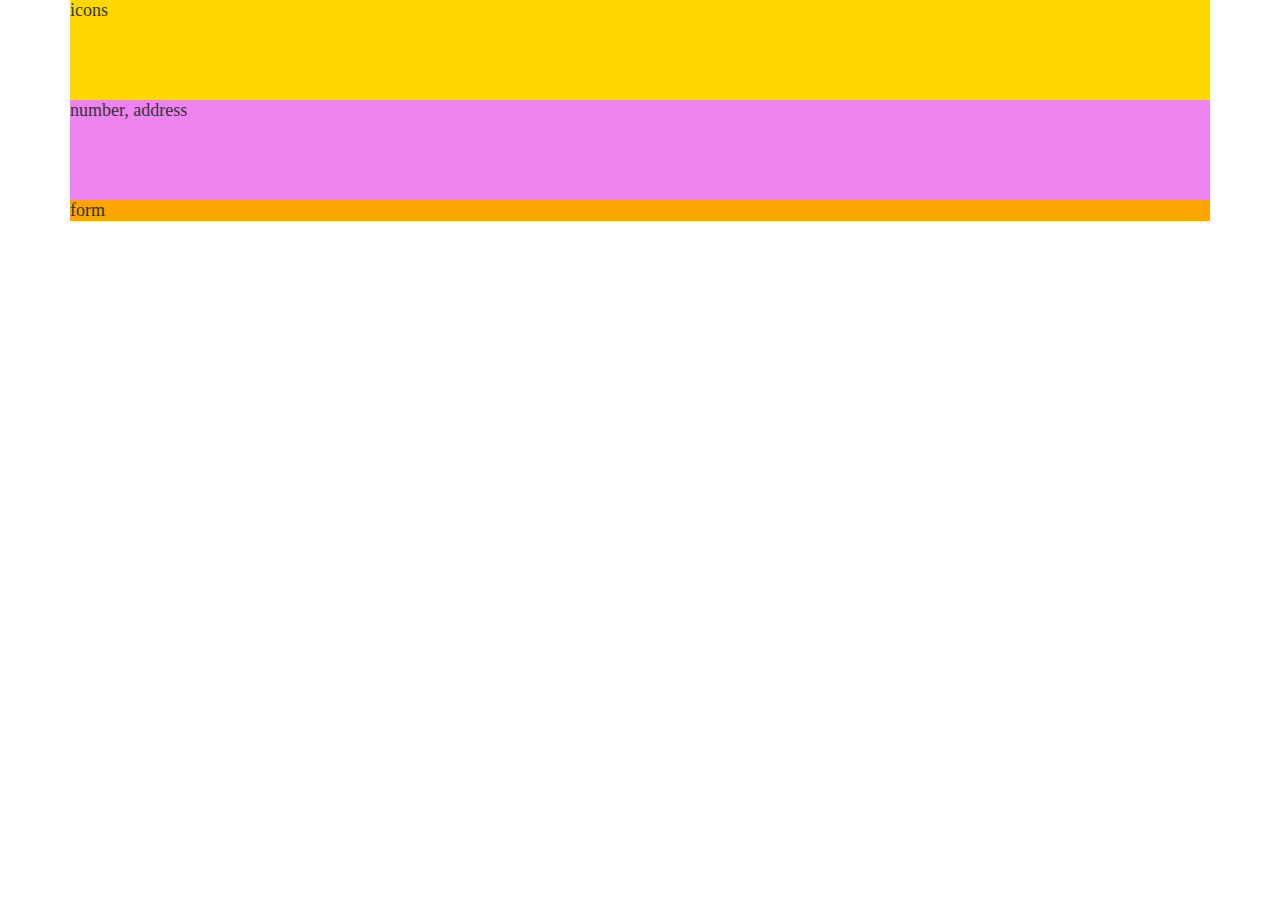
==== index.html @ 7d1acee1 "structure of contact-us added" ====
<!DOCTYPE html>
<html lang="en">
  <head>
    <meta charset="UTF-8" />
    <meta name="viewport" content="width=device-width, initial-scale=1.0" />
    <meta name="description" content="" />
    <link rel="preconnect" href="https://fonts.googleapis.com" />
    <link rel="preconnect" href="https://fonts.gstatic.com" crossorigin />
    <link
      href="https://fonts.googleapis.com/css2?family=M+PLUS+1:wght@100..900&family=M+PLUS+1p:wght@400;700&display=swap"
      rel="stylesheet"
    />
    <link rel="stylesheet" href="./CSS/style.css" />
    <link rel="stylesheet" href="./CSS/fonts.css" />
    <title>Online Taxi Demo</title>
  </head>
  <body>
    <header></header>
    <main>
      <section class="contact-us container">
        <div
          class="contact-us__icons"
          style="background-color: gold; height: 100px"
        >
          icons
        </div>
        <div
          class="contact-us__address"
          style="background-color: violet; height: 100px"
        >
          number, address
        </div>
        <div
          class="contact-us__map"
          style="background-color: tomato; height: 100px"
        >
          map
        </div>
        <div
          class="contact-us__form"
          style="background-color: orange; height: auto"
        >
          form
        </div>
      </section>
    </main>
    <footer></footer>
    <script src="scripts.js"></script>
  </body>
</html>
---- CSS/style.css ----
/*Reset*/
*,
* ::before,
* ::after {
  box-sizing: border-box;
  padding: 0;
  margin: 0;
  /* list-style: none; */
}

/*Root variables*/
:root {
  --color-primary: #ff6722;
  --color-secondary-dark: #ffa589;
  --color-secondary-light: #fff6f2;
  --color-navbar: #f8f8f8;
  --color-heading: #000;
  --color-body: #333333;
  --color-white: #fff;
}

/*To make each rem - 10px for easier usage of rem later on*/
html {
  font-size: 62.5%;
}

body {
  color: var(--color-body);
  font-size: 1.4rem;
}

h1,
h2,
h3 {
  color: var(--color-heading);
  font-weight: bold;
}

h1 {
  font-size: 2.5rem;
}

h2 {
  font-size: 2.2rem;
  margin-bottom: 1.5rem;
}

@media screen and (min-width: 1024px) {
  body {
    font-size: 1.8rem;
  }

  h1 {
    font-size: 5rem;
  }

  h2 {
    font-size: 3.5rem;
    margin-bottom: 3.5rem;
  }
}

/*Buttons*/

.btn {
  cursor: pointer;
  border: 0;
  outline: 0;
  padding: 2rem 2.5rem;
  border-radius: 8px;
  margin: 1rem 0;
  text-align: center;
  white-space: nowrap;
  font-size: 1.4rem;
}

.btn--primary {
  background-color: var(--color-primary);
  color: var(--color-white);
}

.btn--secondary {
  background-color: var(--color-secondary-dark);
  color: var(--color-white);
}

.btn--block {
  width: 100%;
  font-size: 1.6rem;
}

@media screen and (min-width: 1024px) {
  .btn {
    font-size: 1.6rem;
  }

  .btn--block {
    font-size: 2rem;
  }
}

/*Badges*/
.badge {
  display: inline-block;
  border: 2px solid var(--color-primary);
  color: var(--color-primary);
  background-color: var(--color-white);
  border-radius: 32px;
  font-size: 1.2rem;
  padding: 0.5rem 1rem;
  text-transform: uppercase;
}

.badge--primary {
  background-color: var(--color-primary);
  color: var(--color-white);
}

@media screen and (min-width: 1024px) {
  .badge {
    font-size: 1.4rem;
  }
}

/*Lists*/

.list {
  list-style: none;
  font-size: 1.6rem;
  margin-bottom: 10rem;
}

.list--inline .list__item {
  display: inline-block;
  margin-right: 2rem;
}

/* .list--tick .list__item::before {
  content: "";
  width: 20px;
  height: 20px;
  background: url(/assets/images/Tick-Square.svg) no-repeat;
  padding-left: 2rem;
} */

.list--tick .list__item {
  background: url(/assets/images/Tick-Square.svg) no-repeat;
  margin-bottom: 1.5rem;
  padding-left: 2.5rem;
}

@media screen and (min-width: 1024px) {
  .list--tick .list__item {
    font-size: 1.8rem;
    margin-bottom: 2rem;
  }
}

/*Plans*/

.block_plan {
  display: grid;
  justify-content: center;
  grid-template-columns: repeat(auto-fit, minmax(250px, 1fr));
  gap: 8rem 3rem;
  margin: 2rem auto;
  padding: 1rem;
}

.plan {
  max-width: 40rem;
  font-size: 1.8rem;
  transition: all 0.2s ease-in-out;
}

.plan:hover {
  transform: scale(1.05);
}

.card {
  border-radius: 20px;
  overflow: hidden;
  box-shadow: 0 0 20px 10px #bfbbbb;
}

.card__header,
.card__body {
  padding: 3rem 2.2rem;
}

.card__body {
  background-color: var(--color-secondary-light);
}

.card__header {
  background-color: var(--color-primary);
  color: var(--color-white);
}

.plan__intro {
  display: flex;
  justify-content: space-between;
  margin-bottom: 1.5rem;
}

.plan__price {
  font-size: 3rem;
}

.plan__billing-cycle {
  font-size: 1.2rem;
}

.plan__description {
  display: block;
  margin-top: 1.5rem;
  margin-left: 0.5rem;
}

.plan .btn--block {
  font-size: 1.6rem;
}

.container {
  max-width: 1140px;
  /*align-items: center;*/
  margin: 0 auto;
}

@media screen and (min-width: 1024px) {
  .plan .btn--block {
    font-size: 1.8rem;
  }
}

/*Features*/

.feature {
  display: grid;
  align-items: center;
}

.feature__text {
  margin-bottom: 3.1rem;
}

.feature__image > img {
  width: 70%;
  height: auto;
}

.feature__image {
  text-align: center;
  margin-bottom: 2rem;
}

@media screen and (min-width: 1024px) {
  .feature {
    grid-template-columns: repeat(2, 1fr);
  }

  .feature__image {
    text-align: center;
    margin-bottom: 0;
  }

  .feature__image > img {
    width: 90%;
  }
}

/*contact-us*/

.contact-us {
  display: grid;
}

.contact-us__map {
  display: none;
}

@media screen and (min-width: 1400px) {
  .contact-us {
    grid-template-areas:
      "form address"
      "form map"
      "form icons";
    grid-template-columns: 30fr 70fr;
  }

  .contact-us__form {
    grid-area: form;
  }

  .contact-us__map {
    grid-area: map;
    display: block;
  }

  .contact-us__address {
    grid-area: address;
  }

  .contact-us__icons {
    grid-area: icons;
  }
}
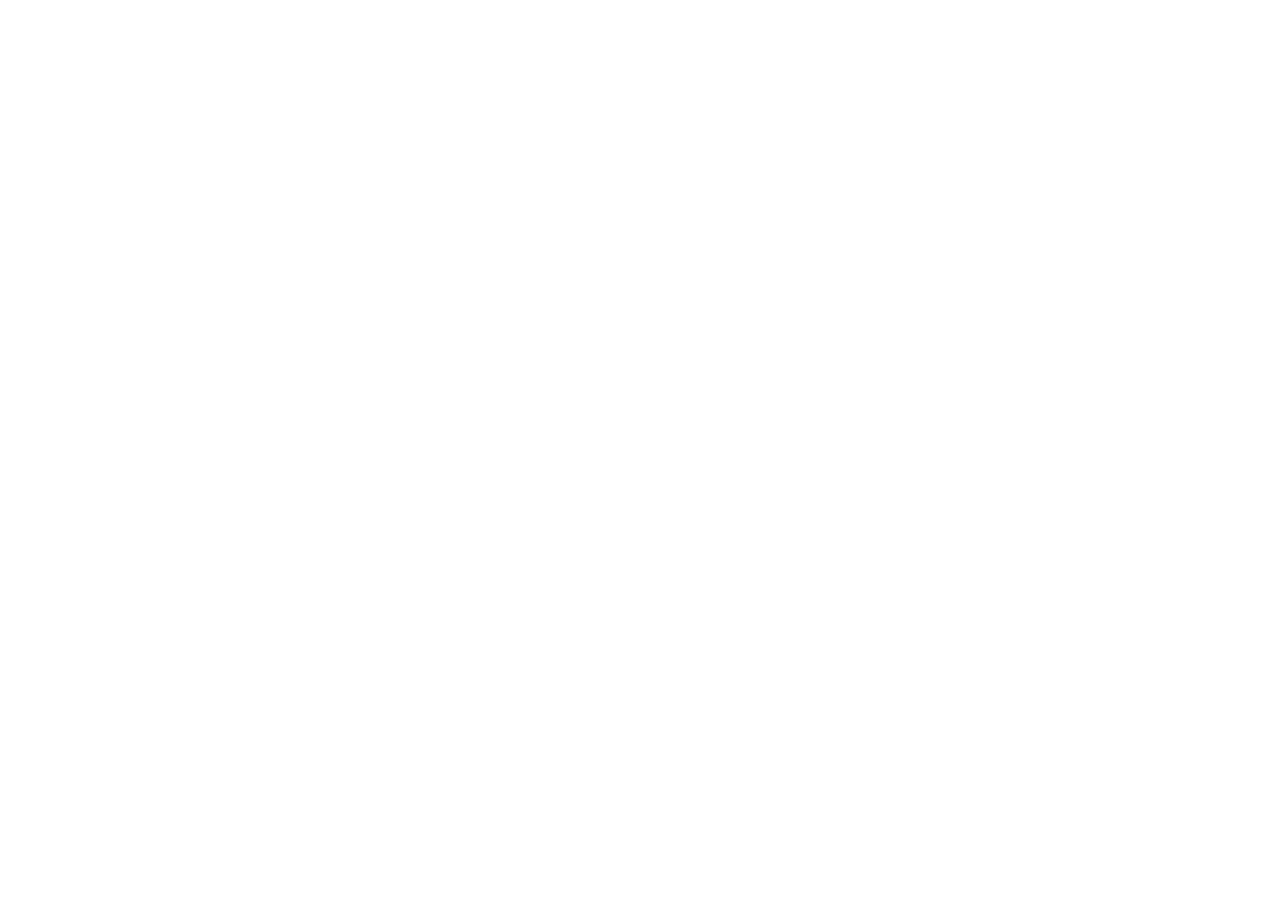
==== commit 57a24ade: "footer added" ====
--- a/index.html
+++ b/index.html
@@ -16,35 +16,8 @@
   </head>
   <body>
     <header></header>
-    <main>
-      <section class="contact-us container">
-        <div
-          class="contact-us__icons"
-          style="background-color: gold; height: 100px"
-        >
-          icons
-        </div>
-        <div
-          class="contact-us__address"
-          style="background-color: violet; height: 100px"
-        >
-          number, address
-        </div>
-        <div
-          class="contact-us__map"
-          style="background-color: tomato; height: 100px"
-        >
-          map
-        </div>
-        <div
-          class="contact-us__form"
-          style="background-color: orange; height: auto"
-        >
-          form
-        </div>
-      </section>
-    </main>
-    <footer></footer>
+    <main></main>
+    <footer class="main-footer"></footer>
     <script src="scripts.js"></script>
   </body>
 </html>
--- a/CSS/style.css
+++ b/CSS/style.css
@@ -22,6 +22,7 @@
 /*To make each rem - 10px for easier usage of rem later on*/
 html {
   font-size: 62.5%;
+  /* font-family: sans-serif; */
 }
 
 body {
@@ -297,11 +298,188 @@
     display: block;
   }
 
-  .contact-us__address {
+  .contact-us__icons {
     grid-area: address;
   }
 
+  .contact-us__social {
+    grid-area: icons;
+  }
+}
+
+/*Icons*/
+
+.icon {
+  width: 24px;
+  height: 24px;
+}
+
+.icon-container {
+  width: 40px;
+  height: 40px;
+  display: flex;
+  justify-content: center;
+  align-items: center;
+  background-color: #f6f6f6;
+  border-radius: 100%;
+  cursor: pointer;
+}
+
+.contact-us__icons {
+  display: flex;
+  flex-direction: column;
+  align-items: flex-start;
+}
+
+.contact-us__icons .icon-holder {
+  display: flex;
+  align-items: center;
+  margin-bottom: 2rem;
+}
+
+.icon-holder__label {
+  margin-left: 1.5rem;
+  display: block;
+}
+
+@media screen and (min-width: 1024px) {
   .contact-us__icons {
-    grid-area: icons;
-  }
-}
+    flex-direction: row;
+    justify-content: space-around;
+  }
+  .contact-us__icons .icon-holder {
+    flex-direction: column;
+    margin: 1rem 1rem;
+  }
+
+  .icon-holder__label {
+    font-size: 1.4rem;
+    margin-top: 1rem;
+  }
+}
+/* Social Media */
+
+.contact-us__social {
+  display: flex;
+  flex-direction: row;
+  align-items: center;
+  justify-content: space-around;
+  margin-bottom: 2rem;
+}
+
+@media screen and (min-width: 1024px) {
+  .contact-us__social {
+    justify-content: center;
+    margin-bottom: 0rem;
+  }
+
+  .contact-us__social .icon-container {
+    margin-left: 3rem;
+  }
+}
+.contact-us__map img {
+  width: 100%;
+  height: auto;
+  border-radius: 10px;
+}
+
+.form-wrapper {
+  height: 100%;
+  border: 1px solid #ccc;
+  border-radius: 5px;
+  box-shadow: 0 10px 30px rgb(0, 0, 0, 0.2);
+  padding: 1rem 2rem;
+}
+
+.form-wrapper h3 {
+  margin: 2rem 0;
+  text-align: center;
+}
+
+.form-wrapper form {
+  display: flex;
+  flex-direction: column;
+  height: 70%;
+}
+
+input,
+textarea {
+  display: block;
+  outline: 0;
+  border: 0;
+  resize: none;
+  margin-bottom: 1rem;
+}
+
+.form-wrapper input,
+.form-wrapper textarea {
+  border-radius: 39px;
+  background-color: #f5f5f5;
+  border: 1px solid #ccc;
+  padding: 1rem 1.5rem;
+  font-family: "M PLUS 1p";
+}
+
+::placeholder {
+  font-size: 1.2rem;
+}
+
+.form-wrapper textarea {
+  border-radius: 20px;
+}
+
+.form-wrapper input:focus,
+.form-wrapper textarea:focus {
+  border: 1px solid var(--color-primary);
+}
+
+@media screen and (min-width: 1400px) {
+  .contact-us__form {
+    margin-right: 3rem;
+  }
+}
+
+/* Footer */
+
+.main-footer {
+  background-color: black;
+}
+
+.footer-container {
+  display: flex;
+  flex-direction: column;
+  padding-top: 3rem;
+  margin-left: 3rem;
+  gap: 1.6rem 3.6rem;
+}
+
+.footer__item {
+  margin-bottom: 2.5rem;
+}
+.footer__item a {
+  color: #ffffff;
+  text-decoration: none;
+  font-size: 1.4rem;
+  line-height: 3.5rem;
+  display: block;
+}
+
+.footer__item h6 {
+  font-size: 1.8rem;
+  color: #ffffff;
+  font-weight: bold;
+  line-height: 2.4rem;
+  margin-bottom: 2rem;
+}
+
+.footer__item a img {
+  height: 38px;
+  width: 128px;
+}
+
+.footer__item.download {
+  display: flex;
+  flex-direction: row;
+  justify-content: space-between;
+  max-width: 270px;
+}
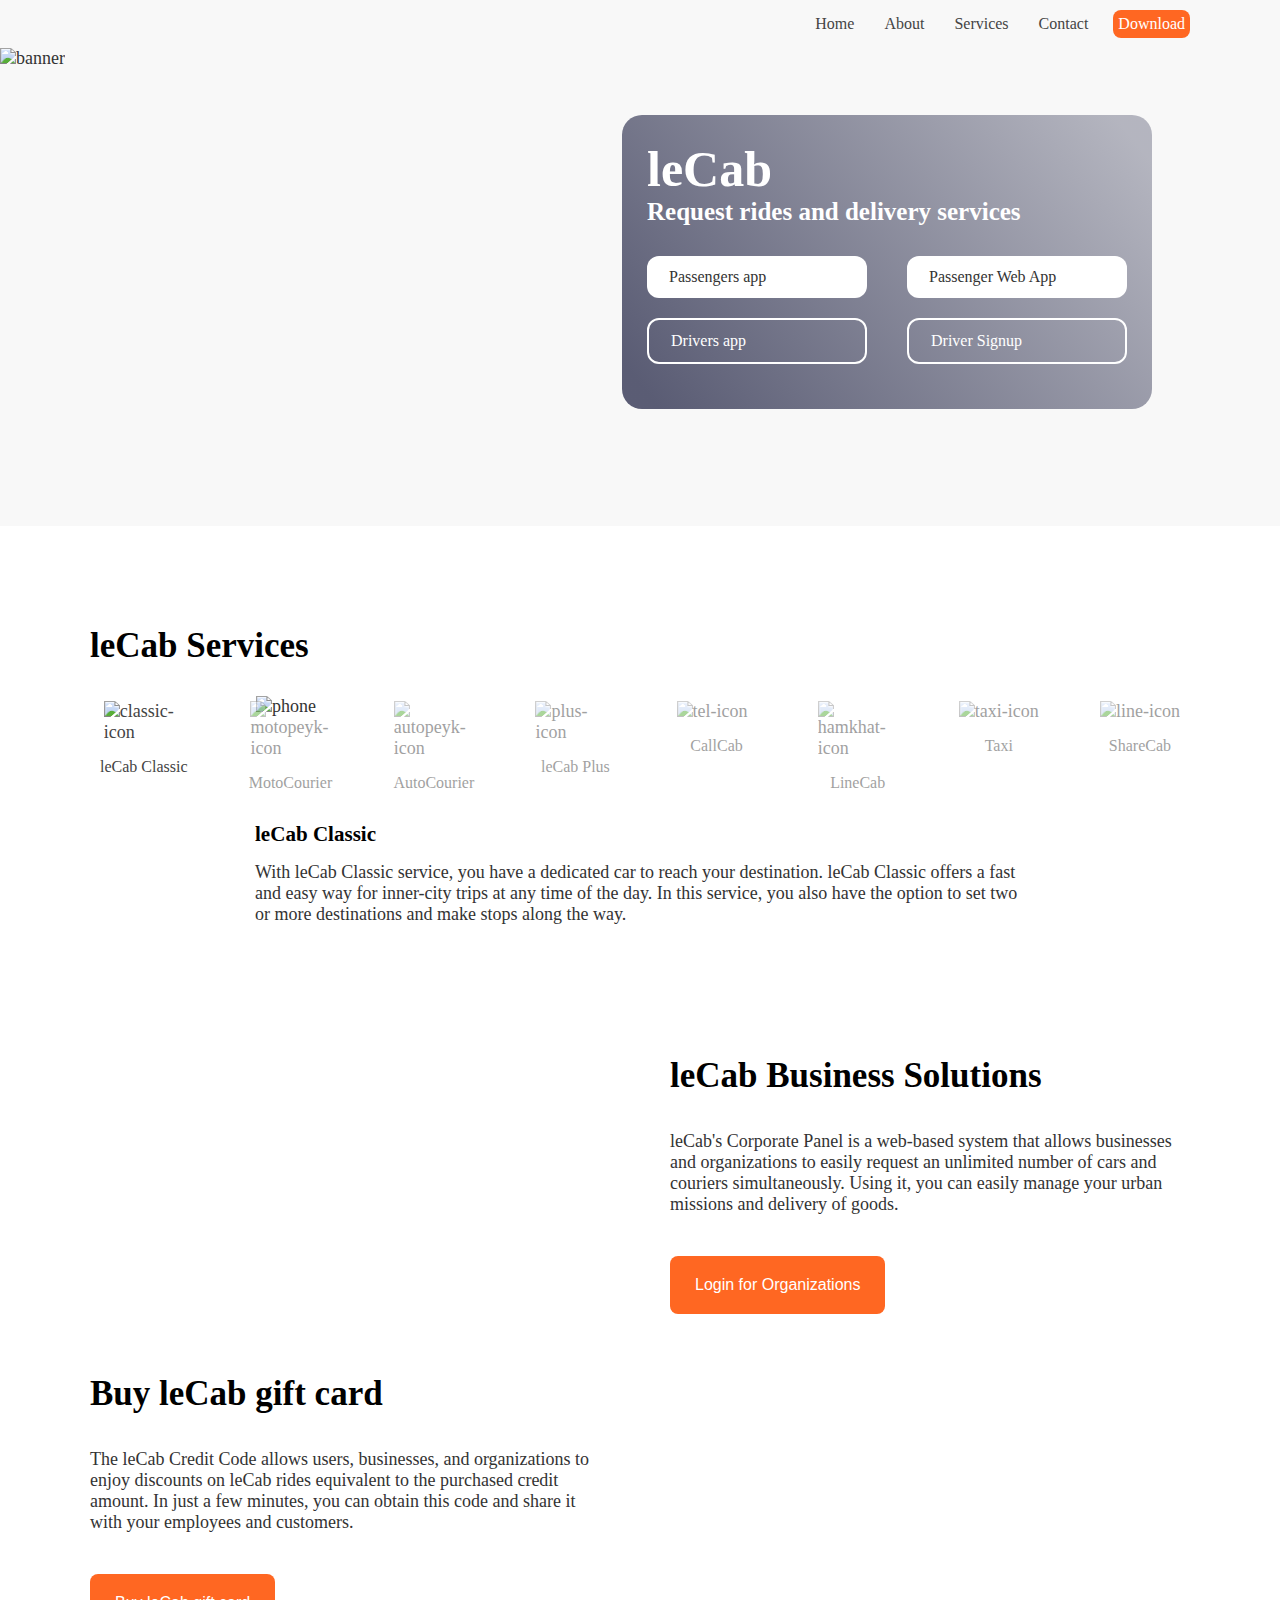
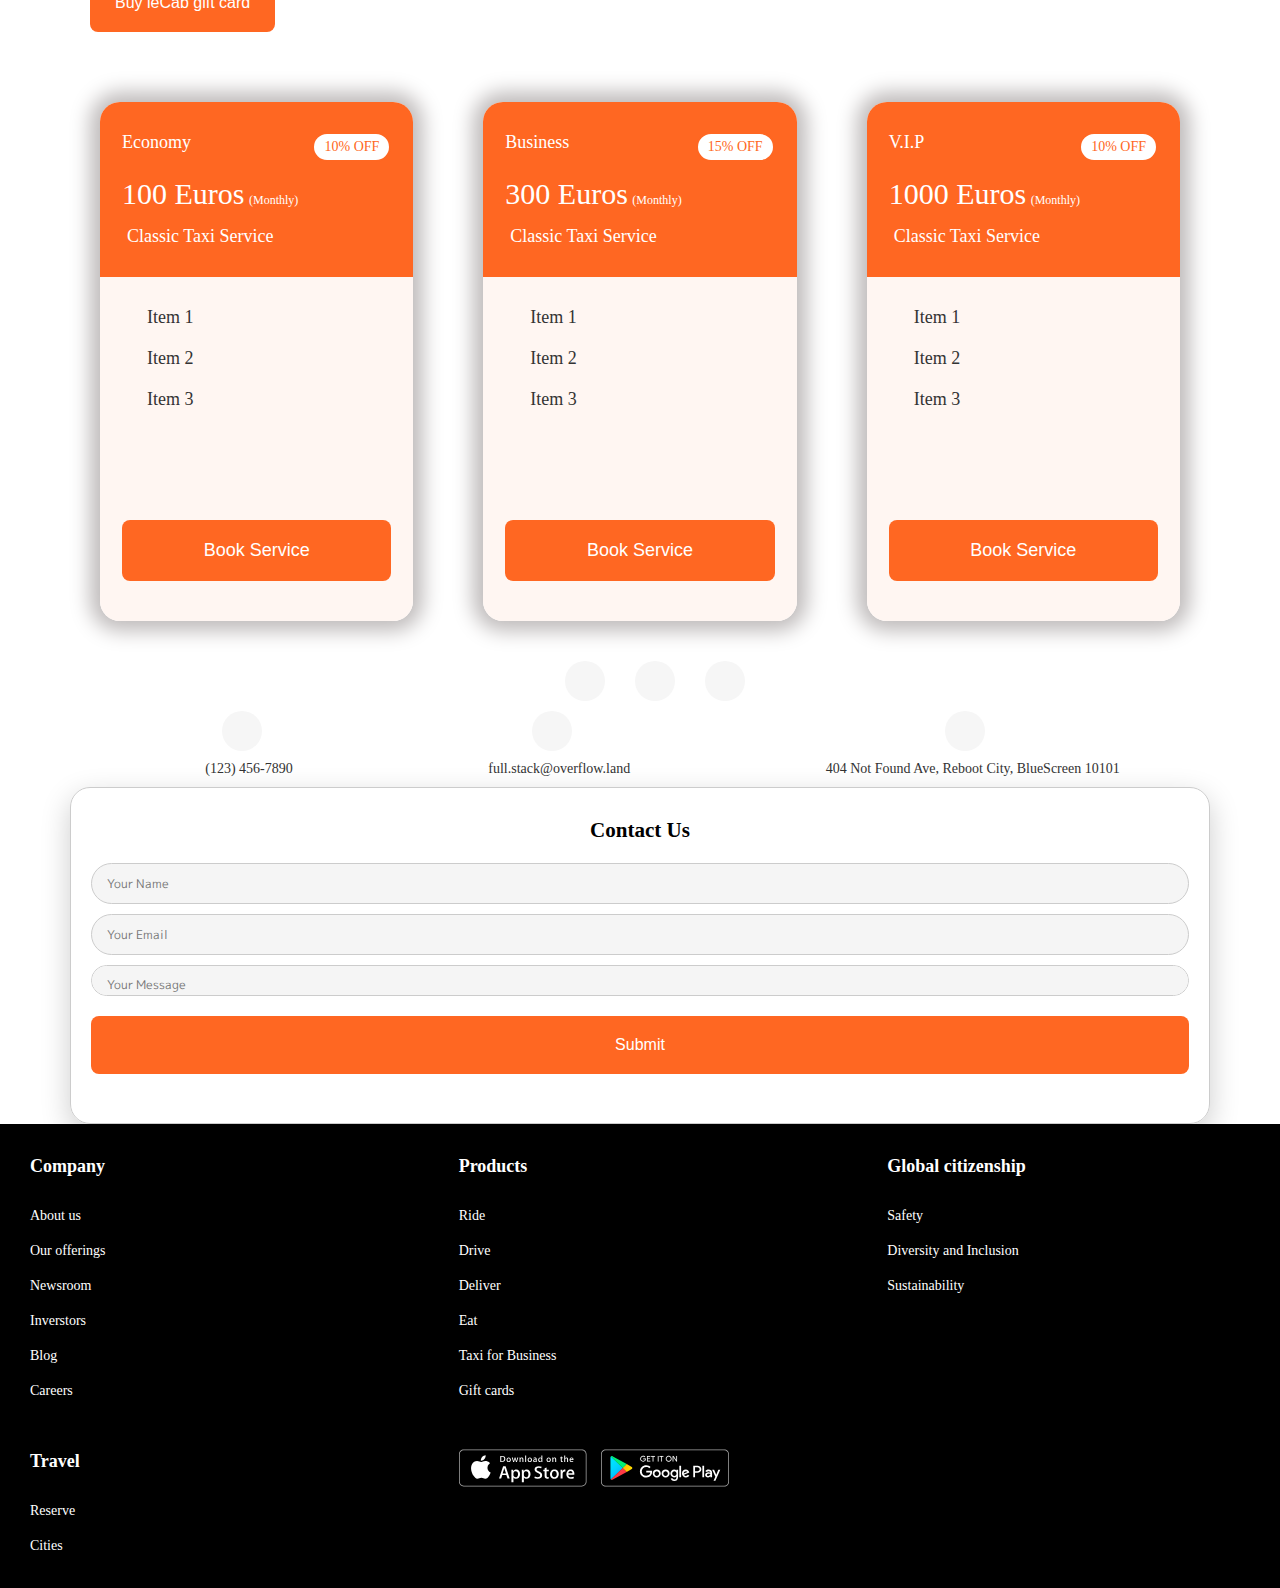
==== commit 463d367b: "all components added to index.html" ====
--- a/index.html
+++ b/index.html
@@ -13,11 +13,463 @@
     <link rel="stylesheet" href="./CSS/style.css" />
     <link rel="stylesheet" href="./CSS/fonts.css" />
     <title>Online Taxi Demo</title>
+    <link
+      rel="stylesheet"
+      href="https://cdnjs.cloudflare.com/ajax/libs/font-awesome/6.7.1/css/all.min.css"
+      integrity="sha512-5Hs3dF2AEPkpNAR7UiOHba+lRSJNeM2ECkwxUIxC1Q/FLycGTbNapWXB4tP889k5T5Ju8fs4b1P5z/iB4nMfSQ=="
+      crossorigin="anonymous"
+      referrerpolicy="no-referrer"
+    />
   </head>
   <body>
-    <header></header>
-    <main></main>
-    <footer class="main-footer"></footer>
-    <script src="scripts.js"></script>
+    <header class="main-header">
+      <nav class="nav container">
+        <a href="#"><img src="/assets/images/Le-Cab.png" alt="" /></a>
+        <div class="nav__toggler">
+          <div class="bar bar-one"></div>
+          <div class="bar bar-two"></div>
+          <div class="bar bar-three"></div>
+        </div>
+        <ul class="list nav__list">
+          <li class="nav__item"><a href="#home">Home</a></li>
+          <li class="nav__item"><a href="#about">About</a></li>
+          <li class="nav__item"><a href="#services">Services</a></li>
+          <li class="nav__item"><a href="#contact">Contact</a></li>
+          <li class="nav__item cta">
+            <a href="#" class="btn btn--primary btn--block">Download</a>
+          </li>
+        </ul>
+      </nav>
+      <section class="hero-section">
+        <picture>
+          <source
+            srcset="/assets/images/banner-mobile.jpg"
+            type="image/jpg"
+            media="(max-width: 768px)"
+          />
+          <source
+            srcset="/assets/images/banner.jpg"
+            type="image/jpg"
+            media="(min-width: 768px)"
+          />
+          <img
+            src="/assets/images/banner-mobile.jpg"
+            alt="banner"
+            class="banner-img"
+          />
+        </picture>
+
+        <picture>
+          <source
+            srcset="https://tapsi.ir/images/home/mockup-phone.webp"
+            type="image/webp"
+            media="(min-width: 1024px)"
+          />
+          <source
+            srcset="https://tapsi.ir/images/home/mockup-phone.png"
+            type="image/png"
+            media="(min-width: 1024px)"
+          />
+          <img
+            src="/assets/images/mockup-phone.png"
+            alt="phone"
+            class="banner-phone"
+          />
+        </picture>
+
+        <div class="hero-wrapper">
+          <div class="intro-btn">
+            <h1>leCab</h1>
+            <h2>Request rides and delivery services</h2>
+            <div class="intro-wrapper">
+              <a href="#" class="intro-btn__passenger btn--white">
+                <span><i class="fa-solid fa-download"></i></span>
+                <p>Passengers app</p>
+              </a>
+              <a href="#" class="intro-btn__passenger btn--white">
+                <span><i class="fa-solid fa-code"></i></span>
+                <p>Passenger Web App</p>
+              </a>
+              <a href="#" class="intro-btn__passenger btn--transparent">
+                <span><i class="fa-solid fa-download"></i></span>
+                <p>Drivers app</p>
+              </a>
+              <a href="#" class="intro-btn__passenger btn--transparent">
+                <span><i class="fa-solid fa-car"></i></span>
+                <p>Driver Signup</p>
+              </a>
+            </div>
+          </div>
+        </div>
+      </section>
+    </header>
+    <main>
+      <section class="services container block">
+        <h2 class="services__title">leCab Services</h2>
+        <div class="services__tabs">
+          <a class="tab active" data-tab-target="nav-classic-tab">
+            <img src="/assets/images/cc-classic.png" alt="classic-icon" />
+            <p>leCab Classic</p>
+          </a>
+          <a class="tab" data-tab-target="nav-motopeyk-tab">
+            <img src="/assets/images/cc-motopeyk.png" alt="motopeyk-icon" />
+            <p>MotoCourier</p>
+          </a>
+          <a class="tab" data-tab-target="nav-autopeyk-tab">
+            <img src="/assets/images/cc-autopeyk.png" alt="autopeyk-icon" />
+            <p>AutoCourier</p>
+          </a>
+          <a class="tab" data-tab-target="nav-plus-tab">
+            <img src="/assets/images/cc-plus.png" alt="plus-icon" />
+            <p>leCab Plus</p>
+          </a>
+          <a class="tab" data-tab-target="nav-tel-tab">
+            <img src="/assets/images/cc-tel.png" alt="tel-icon" />
+            <p>CallCab</p>
+          </a>
+          <a class="tab" data-tab-target="nav-hamkhat-tab">
+            <img src="/assets/images/cc-hamkhat.png" alt="hamkhat-icon" />
+            <p>LineCab</p>
+          </a>
+          <a class="tab" data-tab-target="nav-taxi-tab">
+            <img src="/assets/images/cc-taxi.png" alt="taxi-icon" />
+            <p>Taxi</p>
+          </a>
+          <a class="tab" data-tab-target="nav-line-tab">
+            <img src="/assets/images/cc-line.png" alt="line-icon" />
+            <p>ShareCab</p>
+          </a>
+        </div>
+        <div class="container" style="position: relative">
+          <div class="tab-content active" id="nav-classic-tab">
+            <div class="feature__detail">
+              <h3 class="feature__title">leCab Classic</h3>
+              <p class="feature__text">
+                With leCab Classic service, you have a dedicated car to reach
+                your destination. leCab Classic offers a fast and easy way for
+                inner-city trips at any time of the day. In this service, you
+                also have the option to set two or more destinations and make
+                stops along the way.
+              </p>
+            </div>
+            <div class="feature__image">
+              <img src="/assets/images/illus-classic.webp" alt="" />
+            </div>
+          </div>
+          <div class="tab-content" id="nav-motopeyk-tab">
+            <div class="feature__detail">
+              <h3 class="feature__title">MotoCourier</h3>
+              <p class="feature__text">
+                With the MotoCourier service, your packages and parcels are
+                delivered to their destination by motorbike couriers. This
+                service is ideal when you want your shipment to reach its
+                destination faster. You can also track the parcel's route to its
+                destination in real-time on the map.
+              </p>
+            </div>
+            <div class="feature__image">
+              <img src="/assets/images/illus-motopeyk.webp" alt="" />
+            </div>
+          </div>
+          <div class="tab-content" id="nav-autopeyk-tab">
+            <div class="feature__detail">
+              <h3 class="feature__title">AutoCourier</h3>
+              <p class="feature__text">
+                AutoCourier is a service for delivering your packages by car.
+                This service is suitable when your packages cannot be delivered
+                by motorbike or require extra care during transportation. With
+                this service, you can also track the real-time location of your
+                package until it reaches its destination.
+              </p>
+            </div>
+            <div class="feature__image">
+              <img src="/assets/images/illus-autopeyk.webp" alt="" />
+            </div>
+          </div>
+          <div class="tab-content" id="nav-plus-tab">
+            <div class="feature__detail">
+              <h3 class="feature__title">leCab Plus</h3>
+              <p class="feature__text">
+                In leCab Plus service, a higher-end and newer model car will
+                pick you up. Additionally, the drivers of this service have
+                received the highest ratings from passengers. This service, also
+                allows you to set multiple destinations or make stops during
+                your trip.
+              </p>
+            </div>
+            <div class="feature__image">
+              <img src="/assets/images/illus-plus.webp" alt="" />
+            </div>
+          </div>
+          <div class="tab-content" id="nav-tel-tab">
+            <div class="feature__detail">
+              <h3 class="feature__title">CallCab</h3>
+              <p class="feature__text">
+                The CallCab Phone Service, or 1630, allows you to request a car
+                without needing internet or the app. This phone-based taxi
+                service is ideal for times when you don't have access to the
+                internet or the app. It is also a convenient solution for
+                individuals who find using mobile apps challenging.
+              </p>
+            </div>
+            <div class="feature__image">
+              <img src="/assets/images/illus-tel.webp" alt="" />
+            </div>
+          </div>
+
+          <div class="tab-content" id="nav-hamkhat-tab">
+            <div class="feature__detail">
+              <h3 class="feature__title">LineCab</h3>
+              <p class="feature__text">
+                The leCab's LineCab service uses minibuses to take you to your
+                destination. With this service, you can select your travel
+                route, purchase your ticket, and reach your destination faster
+                and more comfortably. LineCab is significantly cheaper than
+                other leCab services and provides a quicker and more convenient
+                alternative to public transportation. You can also reserve your
+                ticket in advance and travel while maintaining social
+                distancing.
+              </p>
+            </div>
+            <div class="feature__image">
+              <img src="/assets/images/illus-hamkhat.webp" alt="" />
+            </div>
+          </div>
+          <div class="tab-content" id="nav-taxi-tab">
+            <div class="feature__detail">
+              <h3 class="feature__title">Taxi</h3>
+              <p class="feature__text">
+                In leCab's Taxi service, yellow taxis take you to your
+                destination. This service is a suitable option if you prefer
+                using a taxi, especially for reasons such as entering traffic
+                restriction zones or air pollution control areas.
+              </p>
+            </div>
+            <div class="feature__image">
+              <img src="/assets/images/illus-taxi.webp" alt="" />
+            </div>
+          </div>
+          <div class="tab-content" id="nav-line-tab">
+            <div class="feature__detail">
+              <h3 class="feature__title">LineCab</h3>
+              <p class="feature__text">
+                LineCab is a service that allows for shared rides. In this
+                service, you travel with another passenger who shares a similar
+                route, and the trip cost is split between you.
+              </p>
+            </div>
+            <div class="feature__image">
+              <img src="/assets/images/illus-line.webp" alt="" />
+            </div>
+          </div>
+        </div>
+      </section>
+      <section class="feature container">
+        <div class="feature__image">
+          <img src="./assets/images/i-mac-1.png" alt="" />
+        </div>
+        <div class="feature__details">
+          <h2 class="feature__title">leCab Business Solutions</h2>
+          <p class="feature__text">
+            leCab's Corporate Panel is a web-based system that allows businesses
+            and organizations to easily request an unlimited number of cars and
+            couriers simultaneously. Using it, you can easily manage your urban
+            missions and delivery of goods.
+          </p>
+          <button class="btn btn--primary">Login for Organizations</button>
+        </div>
+      </section>
+      <section class="feature container gift-card">
+        <div class="feature__image">
+          <img src="./assets/images/macbook.png" alt="" />
+        </div>
+        <div class="feature__details">
+          <h2 class="feature__title">Buy leCab gift card</h2>
+          <p class="feature__text">
+            The leCab Credit Code allows users, businesses, and organizations to
+            enjoy discounts on leCab rides equivalent to the purchased credit
+            amount. In just a few minutes, you can obtain this code and share it
+            with your employees and customers.
+          </p>
+          <button class="btn btn--primary">Buy leCab gift card</button>
+        </div>
+      </section>
+      <div class="block_plan container">
+        <div class="plan">
+          <div class="card">
+            <header class="card__header">
+              <span class="plan__intro"
+                ><span class="plan__name">Economy</span>
+                <span class="badge">10% OFF</span>
+              </span>
+              <span class="plan__price">100 Euros</span>
+              <span class="plan__billing-cycle">(Monthly)</span>
+              <span class="plan__description">Classic Taxi Service</span>
+            </header>
+            <div class="card__body">
+              <ul class="list list--tick">
+                <li class="list__item">Item 1</li>
+                <li class="list__item">Item 2</li>
+                <li class="list__item">Item 3</li>
+              </ul>
+              <button class="btn btn--primary btn--block">Book Service</button>
+            </div>
+          </div>
+        </div>
+        <div class="plan">
+          <div class="card">
+            <header class="card__header">
+              <span class="plan__intro"
+                ><span class="plan__name">Business</span>
+                <span class="badge">15% OFF</span>
+              </span>
+              <span class="plan__price">300 Euros</span>
+              <span class="plan__billing-cycle">(Monthly)</span>
+              <span class="plan__description">Classic Taxi Service</span>
+            </header>
+            <div class="card__body">
+              <ul class="list list--tick">
+                <li class="list__item">Item 1</li>
+                <li class="list__item">Item 2</li>
+                <li class="list__item">Item 3</li>
+              </ul>
+              <button class="btn btn--primary btn--block">Book Service</button>
+            </div>
+          </div>
+        </div>
+        <div class="plan">
+          <div class="card">
+            <header class="card__header">
+              <span class="plan__intro"
+                ><span class="plan__name">V.I.P</span>
+                <span class="badge">10% OFF</span>
+              </span>
+              <span class="plan__price">1000 Euros</span>
+              <span class="plan__billing-cycle">(Monthly)</span>
+              <span class="plan__description">Classic Taxi Service</span>
+            </header>
+            <div class="card__body">
+              <ul class="list list--tick">
+                <li class="list__item">Item 1</li>
+                <li class="list__item">Item 2</li>
+                <li class="list__item">Item 3</li>
+              </ul>
+              <button class="btn btn--primary btn--block">Book Service</button>
+            </div>
+          </div>
+        </div>
+      </div>
+      <section class="contact-us container">
+        <div class="contact-us__social">
+          <span class="icon-container">
+            <svg class="icon">
+              <use xlink:href="assets/images/svg-sprite.svg#linkedin"></use>
+            </svg>
+          </span>
+          <span class="icon-container">
+            <svg class="icon">
+              <use xlink:href="assets/images/svg-sprite.svg#telegram"></use>
+            </svg>
+          </span>
+          <span class="icon-container">
+            <svg class="icon">
+              <use xlink:href="assets/images/svg-sprite.svg#twitter"></use>
+            </svg>
+          </span>
+        </div>
+        <div class="contact-us__icons">
+          <div class="icon-holder">
+            <span class="icon-container">
+              <svg class="icon">
+                <use xlink:href="assets/images/svg-sprite.svg#Calling"></use>
+              </svg>
+            </span>
+            <span class="icon-holder__label">(123) 456-7890</span>
+          </div>
+          <div class="icon-holder">
+            <span class="icon-container">
+              <svg class="icon">
+                <use xlink:href="assets/images/svg-sprite.svg#Message"></use>
+              </svg>
+            </span>
+            <span class="icon-holder__label">full.stack@overflow.land</span>
+          </div>
+          <div class="icon-holder">
+            <span class="icon-container">
+              <svg class="icon">
+                <use xlink:href="assets/images/svg-sprite.svg#Location"></use>
+              </svg>
+            </span>
+            <span class="icon-holder__label"
+              >404 Not Found Ave, Reboot City, BlueScreen 10101</span
+            >
+          </div>
+        </div>
+        <div class="contact-us__map">
+          <img src="/assets/images/map.png" />
+        </div>
+        <div class="contact-us__form">
+          <div class="form-wrapper">
+            <h3>Contact Us</h3>
+            <form>
+              <input type="text" placeholder="Your Name" required />
+              <input type="email" placeholder="Your Email" required />
+              <textarea
+                name="message"
+                placeholder="Your Message"
+                required
+              ></textarea>
+              <button class="btn btn--primary" type="submit">Submit</button>
+            </form>
+          </div>
+        </div>
+      </section>
+    </main>
+    <footer class="main-footer">
+      <div class="footer-container">
+        <div class="footer__item">
+          <h6>Company</h6>
+          <a href="#">About us</a>
+          <a href="#">Our offerings</a>
+          <a href="#">Newsroom</a>
+          <a href="#">Inverstors</a>
+          <a href="#">Blog</a>
+          <a href="#">Careers</a>
+        </div>
+        <div class="footer__item">
+          <h6>Products</h6>
+          <a href="#">Ride</a>
+          <a href="#">Drive</a>
+          <a href="#">Deliver</a>
+          <a href="#">Eat</a>
+          <a href="#">Taxi for Business</a>
+          <a href="#">Gift cards</a>
+        </div>
+        <div class="footer__item">
+          <h6>Global citizenship</h6>
+          <a href="#">Safety</a>
+          <a href="#">Diversity and Inclusion</a>
+          <a href="#">Sustainability</a>
+        </div>
+        <div class="footer__item">
+          <h6>Travel</h6>
+          <a href="#">Reserve</a>
+          <a href="#">Cities</a>
+        </div>
+        <div class="footer__item download">
+          <a href="#">
+            <div class="footer__download">
+              <img src="/assets/images/appstore.svg" />
+            </div>
+          </a>
+          <a href="#">
+            <div class="footer__download">
+              <img src="/assets/images/googleplay.svg" />
+            </div>
+          </a>
+        </div>
+      </div>
+    </footer>
+    <script src="./js/main.js"></script>
   </body>
 </html>
--- a/CSS/style.css
+++ b/CSS/style.css
@@ -30,6 +30,10 @@
   font-size: 1.4rem;
 }
 
+a {
+  text-decoration: none;
+  color: var(--color-body);
+}
 h1,
 h2,
 h3 {
@@ -95,7 +99,7 @@
     font-size: 1.6rem;
   }
 
-  .btn--block {
+  main .btn--block {
     font-size: 2rem;
   }
 }
@@ -162,7 +166,8 @@
 .block_plan {
   display: grid;
   justify-content: center;
-  grid-template-columns: repeat(auto-fit, minmax(250px, 1fr));
+  align-items: center;
+  grid-template-columns: repeat(auto-fit, minmax(300px, 1fr));
   gap: 8rem 3rem;
   margin: 2rem auto;
   padding: 1rem;
@@ -172,6 +177,7 @@
   max-width: 40rem;
   font-size: 1.8rem;
   transition: all 0.2s ease-in-out;
+  margin: 0 2rem;
 }
 
 .plan:hover {
@@ -225,6 +231,7 @@
 .container {
   max-width: 1140px;
   /*align-items: center;*/
+  align-self: center;
   margin: 0 auto;
 }
 
@@ -239,6 +246,12 @@
 .feature {
   display: grid;
   align-items: center;
+  padding: 0 2rem;
+  gap: 0 6rem;
+}
+
+section.feature.container {
+  margin-bottom: 5rem;
 }
 
 .feature__text {
@@ -265,6 +278,10 @@
     margin-bottom: 0;
   }
 
+  .gift-card .feature__image {
+    order: 1;
+  }
+
   .feature__image > img {
     width: 90%;
   }
@@ -274,6 +291,7 @@
 
 .contact-us {
   display: grid;
+  margin-top: 3rem;
 }
 
 .contact-us__map {
@@ -329,6 +347,7 @@
   display: flex;
   flex-direction: column;
   align-items: flex-start;
+  padding-left: 3rem;
 }
 
 .contact-us__icons .icon-holder {
@@ -386,7 +405,7 @@
 .form-wrapper {
   height: 100%;
   border: 1px solid #ccc;
-  border-radius: 5px;
+  border-radius: 20px;
   box-shadow: 0 10px 30px rgb(0, 0, 0, 0.2);
   padding: 1rem 2rem;
 }
@@ -483,3 +502,352 @@
   justify-content: space-between;
   max-width: 270px;
 }
+
+@media screen and (min-width: 600px) {
+  .footer-container {
+    display: grid;
+    grid-template-columns: repeat(2, 1fr);
+  }
+}
+
+@media screen and (min-width: 1024px) {
+  .footer-container {
+    display: grid;
+    grid-template-columns: repeat(3, 1fr);
+  }
+}
+
+/*Navbar*/
+
+.main-header {
+  background-color: var(--color-navbar);
+}
+
+.nav {
+  display: flex;
+  justify-content: space-between;
+  align-items: center;
+  flex-wrap: wrap;
+  padding: 1rem 2rem;
+}
+
+.nav__list {
+  margin-bottom: 0;
+  width: 100%;
+  display: flex;
+  flex-direction: column;
+  font-size: 1.4rem;
+  max-height: 0;
+  /* opacity: 0; */
+  overflow: hidden;
+  transition: all 0.4s ease-in-out;
+}
+
+nav.nav__expanded .nav__list {
+  max-height: 100vh;
+  /* opacity: 1; */
+}
+
+.nav__item {
+  margin-bottom: 1rem;
+  border-bottom: 1px solid #ccc;
+}
+
+.nav__item > a {
+  text-decoration: none;
+  color: #444;
+  display: block;
+  padding: 0.5rem;
+}
+
+.nav__item > a:hover {
+  color: var(--color-primary);
+}
+
+.nav__item.cta {
+  font-size: 1.4rem;
+  border-bottom: 0;
+}
+
+.nav__item.cta > a {
+  color: #fff;
+}
+
+@media screen and (min-width: 768px) {
+  .nav {
+    padding: 0 2rem;
+  }
+  .nav__toggler {
+    display: none;
+  }
+
+  .nav__item {
+    margin-left: 2rem;
+    margin-bottom: 0;
+    font-size: 1.6rem;
+  }
+
+  .nav__list {
+    flex-direction: row;
+    align-items: center;
+    width: auto;
+    max-height: 100%;
+  }
+
+  .nav__item {
+    border-bottom: 0;
+  }
+}
+
+/*Hamburger*/
+
+.nav__toggler {
+  cursor: pointer;
+}
+
+.bar {
+  width: 24px;
+  height: 2px;
+  background-color: #959494;
+  margin: 5px 0;
+  border-radius: 5px;
+  transition: all 0.4s ease-out;
+}
+
+.nav.nav__expanded .bar-one {
+  transform: rotate(-45deg) translate(-6px, 6px);
+  margin: 8px 0;
+}
+
+.nav.nav__expanded .bar-two {
+  opacity: 0;
+  transform: translateX(20px);
+}
+
+.nav.nav__expanded .bar-three {
+  transform: rotate(45deg) translate(-8px, -8px);
+  margin: 8px 0;
+}
+
+/*Hero Section*/
+
+.hero-section {
+  position: relative;
+  width: 100%;
+  height: 478px;
+}
+
+.hero-section .banner-img {
+  width: 100%;
+  height: 478px;
+  object-fit: cover;
+}
+
+.hero-wrapper {
+  position: absolute;
+  top: 0;
+  left: 0;
+  width: 100%;
+  height: 478px;
+  display: flex;
+  justify-content: center;
+  align-items: center;
+}
+
+.intro-btn {
+  border-radius: 20px;
+  background-image: linear-gradient(
+    51deg,
+    rgba(23, 26, 60, 0.7) 5%,
+    rgba(23, 26, 60, 0.3) 95%
+  );
+  padding: 16px;
+  display: flex;
+  flex-direction: column;
+  width: 270px;
+}
+
+.intro-btn h1 {
+  font-size: 2.5rem;
+  color: #fff;
+}
+
+.intro-btn h2 {
+  font-size: 1.6rem;
+  color: #fff;
+  margin-bottom: 3rem;
+}
+
+.intro-btn__passenger {
+  border-radius: 12px;
+  margin-bottom: 2rem;
+  padding: 12px;
+  width: 220px;
+  display: flex;
+  align-items: center;
+  text-align: center;
+}
+
+.intro-btn__passenger.btn--white {
+  background-color: #fff;
+}
+
+.intro-btn__passenger.btn--transparent {
+  border: 2px solid white;
+  color: white;
+}
+
+.intro-btn__passenger p {
+  justify-self: center;
+}
+
+.intro-btn__passenger span {
+  margin-right: 10px;
+}
+
+.intro-wrapper {
+  display: flex;
+  flex-direction: column;
+  flex-wrap: wrap;
+}
+
+.banner-phone {
+  display: none;
+  position: absolute;
+  left: 20%;
+  bottom: -40%;
+  height: auto;
+  width: 420px;
+}
+
+@media screen and (min-width: 1110px) {
+  .banner-phone {
+    display: inline;
+  }
+}
+
+@media screen and (min-width: 768px) {
+  .hero-wrapper {
+    justify-content: flex-end;
+  }
+
+  .intro-wrapper {
+    flex-direction: row;
+    justify-content: space-between;
+    align-items: center;
+  }
+
+  .intro-btn {
+    width: 530px;
+    padding: 25px;
+    border-radius: 20px;
+    margin-bottom: 50px;
+    margin-right: 10%;
+  }
+
+  .intro-btn h1 {
+    font-size: 5rem;
+  }
+  .intro-btn h2 {
+    font-size: 2.5rem;
+  }
+
+  .intro-btn__passenger p {
+    font-size: 1.6rem;
+  }
+}
+
+/*Services*/
+
+.services__title {
+  margin-bottom: 20px;
+  font-size: 2rem;
+}
+
+.services__tabs {
+  display: flex;
+  flex-direction: row;
+  justify-content: space-between;
+  overflow: auto;
+  padding: 5px 0 15px;
+}
+
+.services__tabs a {
+  display: flex;
+  flex-direction: column;
+  align-items: center;
+  text-decoration: none;
+  color: #444;
+  cursor: pointer;
+  padding: 0 10px;
+}
+
+.services__tabs .tab > p {
+  margin-top: 1.5rem;
+  font-size: 1.4rem;
+  text-align: center;
+}
+
+.services__tabs img {
+  width: 80px;
+}
+
+.services__tabs .tab {
+  opacity: 0.5;
+  transition: all 0.2s ease-in;
+}
+
+.services__tabs .tab:hover,
+.services__tabs .tab.active {
+  opacity: 1;
+}
+
+.services .feature__title {
+  margin: 1.5rem 0;
+}
+
+.services .feature__image {
+  display: none;
+}
+
+.tab-content {
+  align-items: center;
+  justify-content: center;
+  display: none;
+}
+
+.tab-content.active {
+  display: flex;
+}
+
+.feature__detail {
+  width: 100%;
+}
+
+.block {
+  padding: 6rem 2rem;
+}
+
+@media screen and (min-width: 1024px) {
+  .services__title {
+    font-size: 3.5rem;
+    margin-bottom: 30px;
+  }
+  .services .feature__image {
+    display: block;
+  }
+  .services__tabs img {
+    max-width: 100%;
+  }
+
+  .services__tabs .tab > p {
+    font-size: 1.6rem;
+  }
+  .feature__detail {
+    width: 70%;
+  }
+
+  .block {
+    padding: 10rem 2rem;
+  }
+}
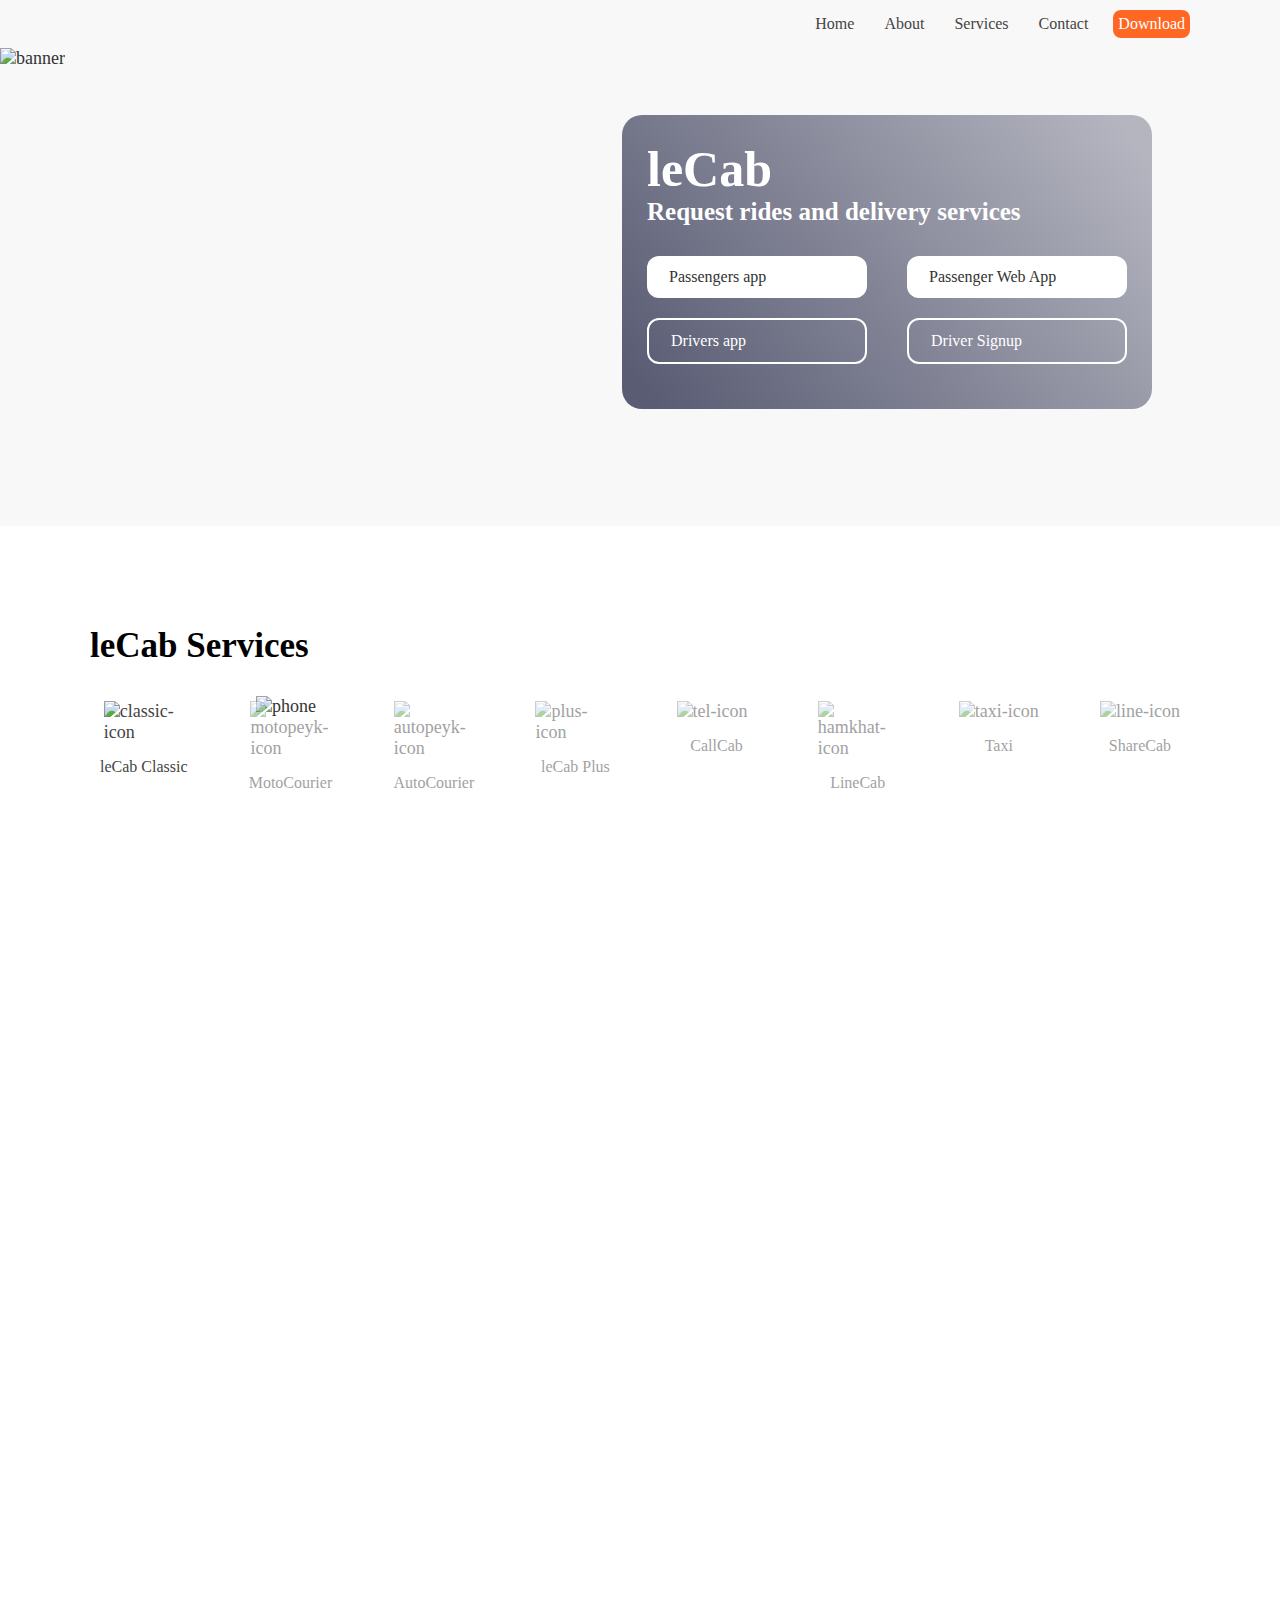
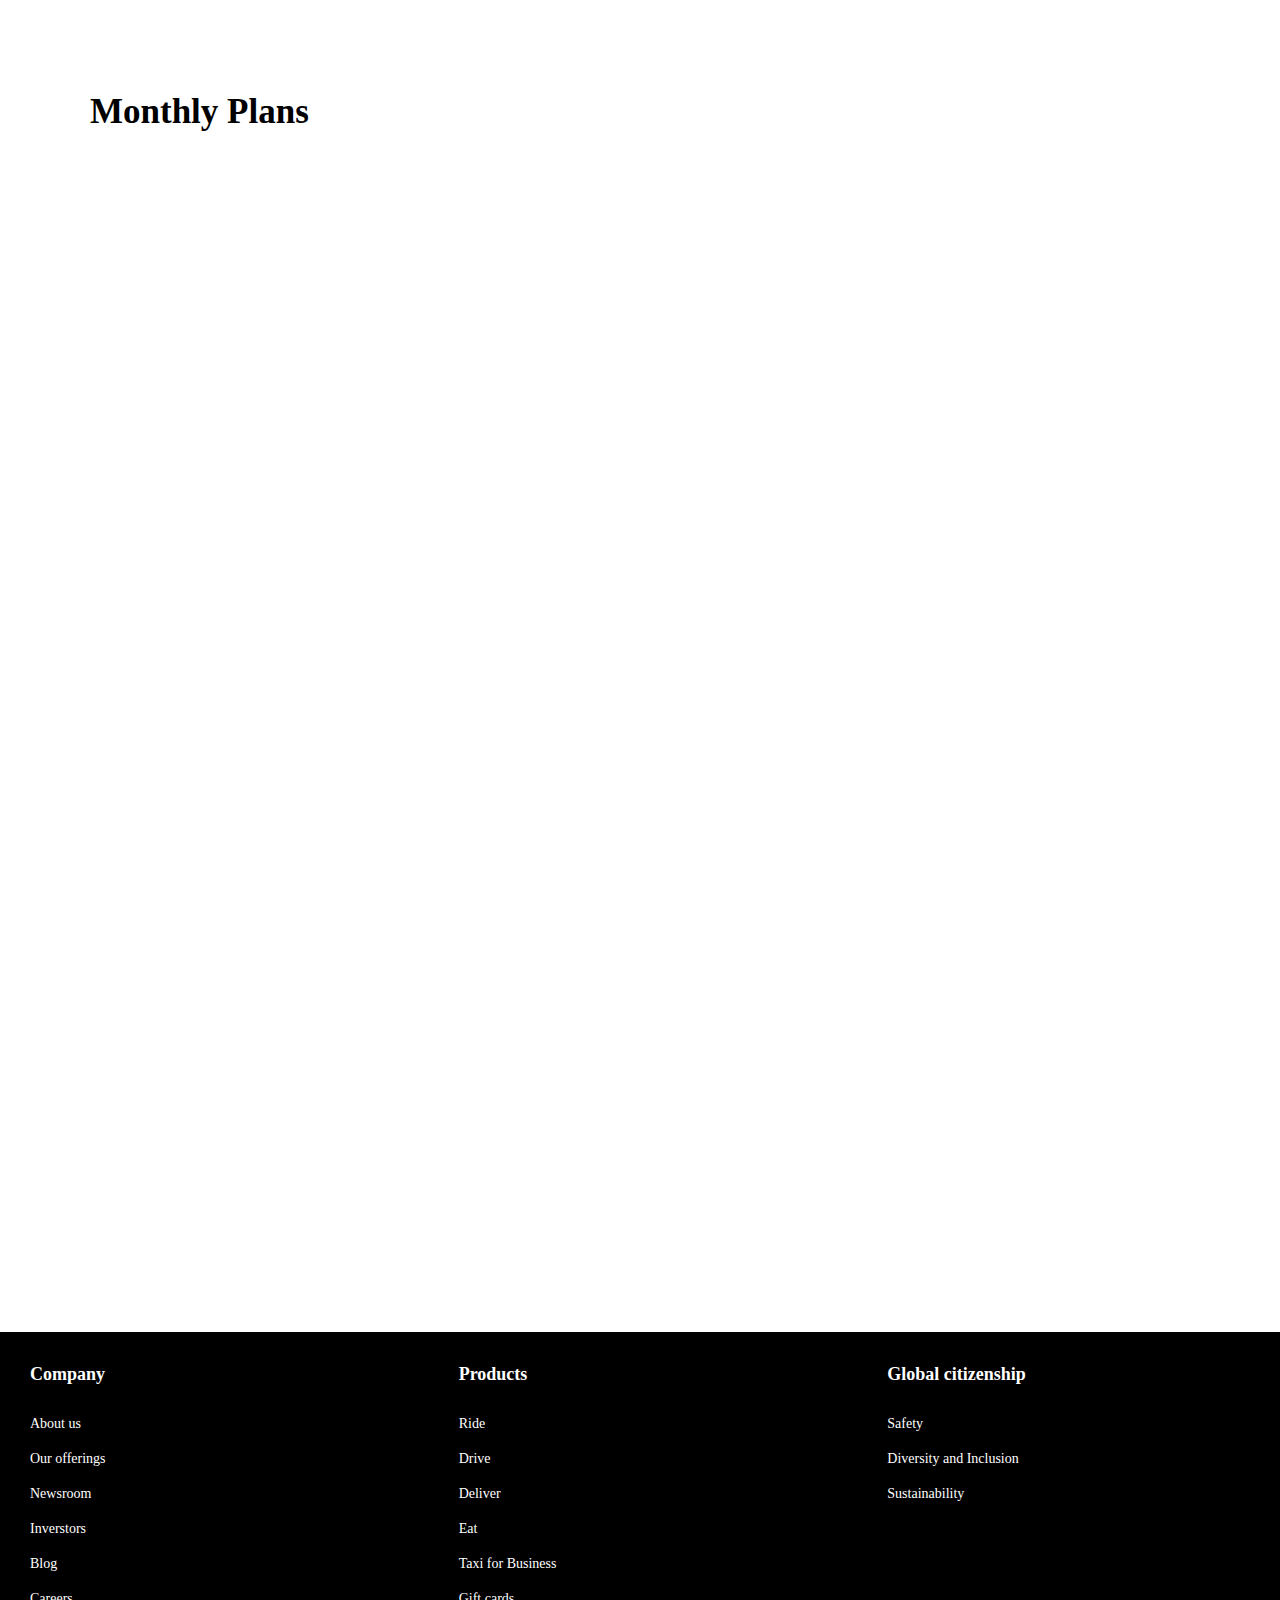
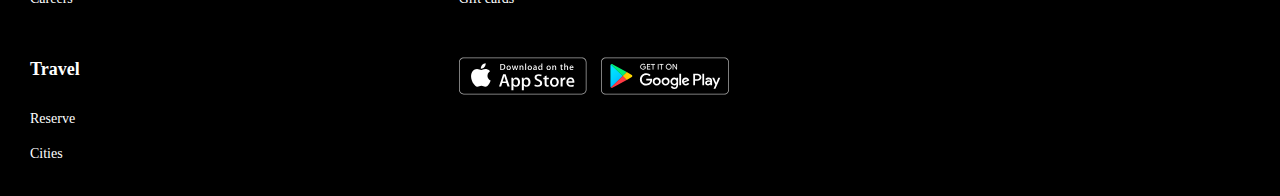
==== commit 0002a99a: "animations added" ====
--- a/index.html
+++ b/index.html
@@ -12,6 +12,7 @@
     />
     <link rel="stylesheet" href="./CSS/style.css" />
     <link rel="stylesheet" href="./CSS/fonts.css" />
+    <link href="https://unpkg.com/aos@2.3.1/dist/aos.css" rel="stylesheet" />
     <title>Online Taxi Demo</title>
     <link
       rel="stylesheet"
@@ -142,7 +143,7 @@
         </div>
         <div class="container" style="position: relative">
           <div class="tab-content active" id="nav-classic-tab">
-            <div class="feature__detail">
+            <div class="feature__detail" data-aos="fade-right">
               <h3 class="feature__title">leCab Classic</h3>
               <p class="feature__text">
                 With leCab Classic service, you have a dedicated car to reach
@@ -153,11 +154,15 @@
               </p>
             </div>
             <div class="feature__image">
-              <img src="/assets/images/illus-classic.webp" alt="" />
+              <img
+                src="/assets/images/illus-classic.webp"
+                alt=""
+                data-aos="fade-left"
+              />
             </div>
           </div>
           <div class="tab-content" id="nav-motopeyk-tab">
-            <div class="feature__detail">
+            <div class="feature__detail" data-aos="fade-right">
               <h3 class="feature__title">MotoCourier</h3>
               <p class="feature__text">
                 With the MotoCourier service, your packages and parcels are
@@ -168,11 +173,15 @@
               </p>
             </div>
             <div class="feature__image">
-              <img src="/assets/images/illus-motopeyk.webp" alt="" />
+              <img
+                src="/assets/images/illus-motopeyk.webp"
+                alt=""
+                data-aos="fade-left"
+              />
             </div>
           </div>
           <div class="tab-content" id="nav-autopeyk-tab">
-            <div class="feature__detail">
+            <div class="feature__detail" data-aos="fade-right">
               <h3 class="feature__title">AutoCourier</h3>
               <p class="feature__text">
                 AutoCourier is a service for delivering your packages by car.
@@ -183,11 +192,15 @@
               </p>
             </div>
             <div class="feature__image">
-              <img src="/assets/images/illus-autopeyk.webp" alt="" />
+              <img
+                src="/assets/images/illus-autopeyk.webp"
+                alt=""
+                data-aos="fade-left"
+              />
             </div>
           </div>
           <div class="tab-content" id="nav-plus-tab">
-            <div class="feature__detail">
+            <div class="feature__detail" data-aos="fade-right">
               <h3 class="feature__title">leCab Plus</h3>
               <p class="feature__text">
                 In leCab Plus service, a higher-end and newer model car will
@@ -198,11 +211,15 @@
               </p>
             </div>
             <div class="feature__image">
-              <img src="/assets/images/illus-plus.webp" alt="" />
+              <img
+                src="/assets/images/illus-plus.webp"
+                alt=""
+                data-aos="fade-left"
+              />
             </div>
           </div>
           <div class="tab-content" id="nav-tel-tab">
-            <div class="feature__detail">
+            <div class="feature__detail" data-aos="fade-right">
               <h3 class="feature__title">CallCab</h3>
               <p class="feature__text">
                 The CallCab Phone Service, or 1630, allows you to request a car
@@ -213,12 +230,16 @@
               </p>
             </div>
             <div class="feature__image">
-              <img src="/assets/images/illus-tel.webp" alt="" />
+              <img
+                src="/assets/images/illus-tel.webp"
+                alt=""
+                data-aos="fade-left"
+              />
             </div>
           </div>
 
           <div class="tab-content" id="nav-hamkhat-tab">
-            <div class="feature__detail">
+            <div class="feature__detail" data-aos="fade-right">
               <h3 class="feature__title">LineCab</h3>
               <p class="feature__text">
                 The leCab's LineCab service uses minibuses to take you to your
@@ -232,11 +253,15 @@
               </p>
             </div>
             <div class="feature__image">
-              <img src="/assets/images/illus-hamkhat.webp" alt="" />
+              <img
+                src="/assets/images/illus-hamkhat.webp"
+                alt=""
+                data-aos="fade-left"
+              />
             </div>
           </div>
           <div class="tab-content" id="nav-taxi-tab">
-            <div class="feature__detail">
+            <div class="feature__detail" data-aos="fade-right">
               <h3 class="feature__title">Taxi</h3>
               <p class="feature__text">
                 In leCab's Taxi service, yellow taxis take you to your
@@ -246,11 +271,15 @@
               </p>
             </div>
             <div class="feature__image">
-              <img src="/assets/images/illus-taxi.webp" alt="" />
+              <img
+                src="/assets/images/illus-taxi.webp"
+                alt=""
+                data-aos="fade-left"
+              />
             </div>
           </div>
           <div class="tab-content" id="nav-line-tab">
-            <div class="feature__detail">
+            <div class="feature__detail" data-aos="fade-right">
               <h3 class="feature__title">LineCab</h3>
               <p class="feature__text">
                 LineCab is a service that allows for shared rides. In this
@@ -259,16 +288,20 @@
               </p>
             </div>
             <div class="feature__image">
-              <img src="/assets/images/illus-line.webp" alt="" />
+              <img
+                src="/assets/images/illus-line.webp"
+                alt=""
+                data-aos="fade-left"
+              />
             </div>
           </div>
         </div>
       </section>
       <section class="feature container">
         <div class="feature__image">
-          <img src="./assets/images/i-mac-1.png" alt="" />
-        </div>
-        <div class="feature__details">
+          <img src="./assets/images/i-mac-1.png" alt="" data-aos="fade-right" />
+        </div>
+        <div class="feature__details" data-aos="fade-left">
           <h2 class="feature__title">leCab Business Solutions</h2>
           <p class="feature__text">
             leCab's Corporate Panel is a web-based system that allows businesses
@@ -281,9 +314,9 @@
       </section>
       <section class="feature container gift-card">
         <div class="feature__image">
-          <img src="./assets/images/macbook.png" alt="" />
-        </div>
-        <div class="feature__details">
+          <img src="./assets/images/macbook.png" alt="" data-aos="fade-left" />
+        </div>
+        <div class="feature__details" data-aos="fade-right">
           <h2 class="feature__title">Buy leCab gift card</h2>
           <p class="feature__text">
             The leCab Credit Code allows users, businesses, and organizations to
@@ -294,72 +327,93 @@
           <button class="btn btn--primary">Buy leCab gift card</button>
         </div>
       </section>
-      <div class="block_plan container">
-        <div class="plan">
-          <div class="card">
-            <header class="card__header">
-              <span class="plan__intro"
-                ><span class="plan__name">Economy</span>
-                <span class="badge">10% OFF</span>
-              </span>
-              <span class="plan__price">100 Euros</span>
-              <span class="plan__billing-cycle">(Monthly)</span>
-              <span class="plan__description">Classic Taxi Service</span>
-            </header>
-            <div class="card__body">
-              <ul class="list list--tick">
-                <li class="list__item">Item 1</li>
-                <li class="list__item">Item 2</li>
-                <li class="list__item">Item 3</li>
-              </ul>
-              <button class="btn btn--primary btn--block">Book Service</button>
-            </div>
-          </div>
-        </div>
-        <div class="plan">
-          <div class="card">
-            <header class="card__header">
-              <span class="plan__intro"
-                ><span class="plan__name">Business</span>
-                <span class="badge">15% OFF</span>
-              </span>
-              <span class="plan__price">300 Euros</span>
-              <span class="plan__billing-cycle">(Monthly)</span>
-              <span class="plan__description">Classic Taxi Service</span>
-            </header>
-            <div class="card__body">
-              <ul class="list list--tick">
-                <li class="list__item">Item 1</li>
-                <li class="list__item">Item 2</li>
-                <li class="list__item">Item 3</li>
-              </ul>
-              <button class="btn btn--primary btn--block">Book Service</button>
-            </div>
-          </div>
-        </div>
-        <div class="plan">
-          <div class="card">
-            <header class="card__header">
-              <span class="plan__intro"
-                ><span class="plan__name">V.I.P</span>
-                <span class="badge">10% OFF</span>
-              </span>
-              <span class="plan__price">1000 Euros</span>
-              <span class="plan__billing-cycle">(Monthly)</span>
-              <span class="plan__description">Classic Taxi Service</span>
-            </header>
-            <div class="card__body">
-              <ul class="list list--tick">
-                <li class="list__item">Item 1</li>
-                <li class="list__item">Item 2</li>
-                <li class="list__item">Item 3</li>
-              </ul>
-              <button class="btn btn--primary btn--block">Book Service</button>
+      <div class="plans__container container">
+        <h2>Monthly Plans</h2>
+        <div class="block_plan container">
+          <div class="plan" data-aos="flip-up">
+            <div class="card">
+              <header class="card__header">
+                <span class="plan__intro"
+                  ><span class="plan__name">Economy</span>
+                  <span class="badge">10% OFF</span>
+                </span>
+                <span class="plan__price">100 Euros</span>
+                <span class="plan__billing-cycle">(Monthly)</span>
+                <span class="plan__description">Classic Taxi Service</span>
+              </header>
+              <div class="card__body">
+                <ul class="list list--tick">
+                  <li class="list__item">Guaranteed Arrival... Eventually</li>
+                  <li class="list__item">
+                    Driver’s Favorite Radio Station (No Exceptions)
+                  </li>
+                  <li class="list__item">
+                    Free Air Conditioning: Just Open the Window
+                  </li>
+                </ul>
+                <button class="btn btn--primary btn--block">
+                  Book Service
+                </button>
+              </div>
+            </div>
+          </div>
+          <div class="plan" data-aos="flip-up">
+            <div class="card">
+              <header class="card__header">
+                <span class="plan__intro"
+                  ><span class="plan__name">Business</span>
+                  <span class="badge">15% OFF</span>
+                </span>
+                <span class="plan__price">300 Euros</span>
+                <span class="plan__billing-cycle">(Monthly)</span>
+                <span class="plan__description">Classic Taxi Service</span>
+              </header>
+              <div class="card__body">
+                <ul class="list list--tick">
+                  <li class="list__item">
+                    Wi-Fi Access (If You Can Guess the Password)
+                  </li>
+                  <li class="list__item">
+                    Complimentary “Are We There Yet” Tracker
+                  </li>
+                  <li class="list__item">
+                    Priority Seating (If Nobody Else Is Around)
+                  </li>
+                </ul>
+                <button class="btn btn--primary btn--block">
+                  Book Service
+                </button>
+              </div>
+            </div>
+          </div>
+          <div class="plan" data-aos="flip-up">
+            <div class="card">
+              <header class="card__header">
+                <span class="plan__intro"
+                  ><span class="plan__name">V.I.P</span>
+                  <span class="badge">10% OFF</span>
+                </span>
+                <span class="plan__price">1000 Euros</span>
+                <span class="plan__billing-cycle">(Monthly)</span>
+                <span class="plan__description">Classic Taxi Service</span>
+              </header>
+              <div class="card__body">
+                <ul class="list list--tick">
+                  <li class="list__item">Red Carpet Pickup (kind of)</li>
+                  <li class="list__item">Your Karaoke, Driver’s Judgment</li>
+                  <li class="list__item">
+                    Exclusive snacks (just some old gum and mints)
+                  </li>
+                </ul>
+                <button class="btn btn--primary btn--block">
+                  Book Service
+                </button>
+              </div>
             </div>
           </div>
         </div>
       </div>
-      <section class="contact-us container">
+      <section class="contact-us container" data-aos="zoom-in-up">
         <div class="contact-us__social">
           <span class="icon-container">
             <svg class="icon">
@@ -471,5 +525,9 @@
       </div>
     </footer>
     <script src="./js/main.js"></script>
+    <script src="https://unpkg.com/aos@2.3.1/dist/aos.js"></script>
+    <script>
+      AOS.init();
+    </script>
   </body>
 </html>
--- a/CSS/style.css
+++ b/CSS/style.css
@@ -163,11 +163,15 @@
 
 /*Plans*/
 
+.plans__container {
+  padding: 0 2rem;
+}
+
 .block_plan {
   display: grid;
   justify-content: center;
   align-items: center;
-  grid-template-columns: repeat(auto-fit, minmax(300px, 1fr));
+  grid-template-columns: repeat(auto-fit, minmax(320px, 1fr));
   gap: 8rem 3rem;
   margin: 2rem auto;
   padding: 1rem;
@@ -291,7 +295,8 @@
 
 .contact-us {
   display: grid;
-  margin-top: 3rem;
+  margin-top: 5rem;
+  margin-bottom: 5rem;
 }
 
 .contact-us__map {
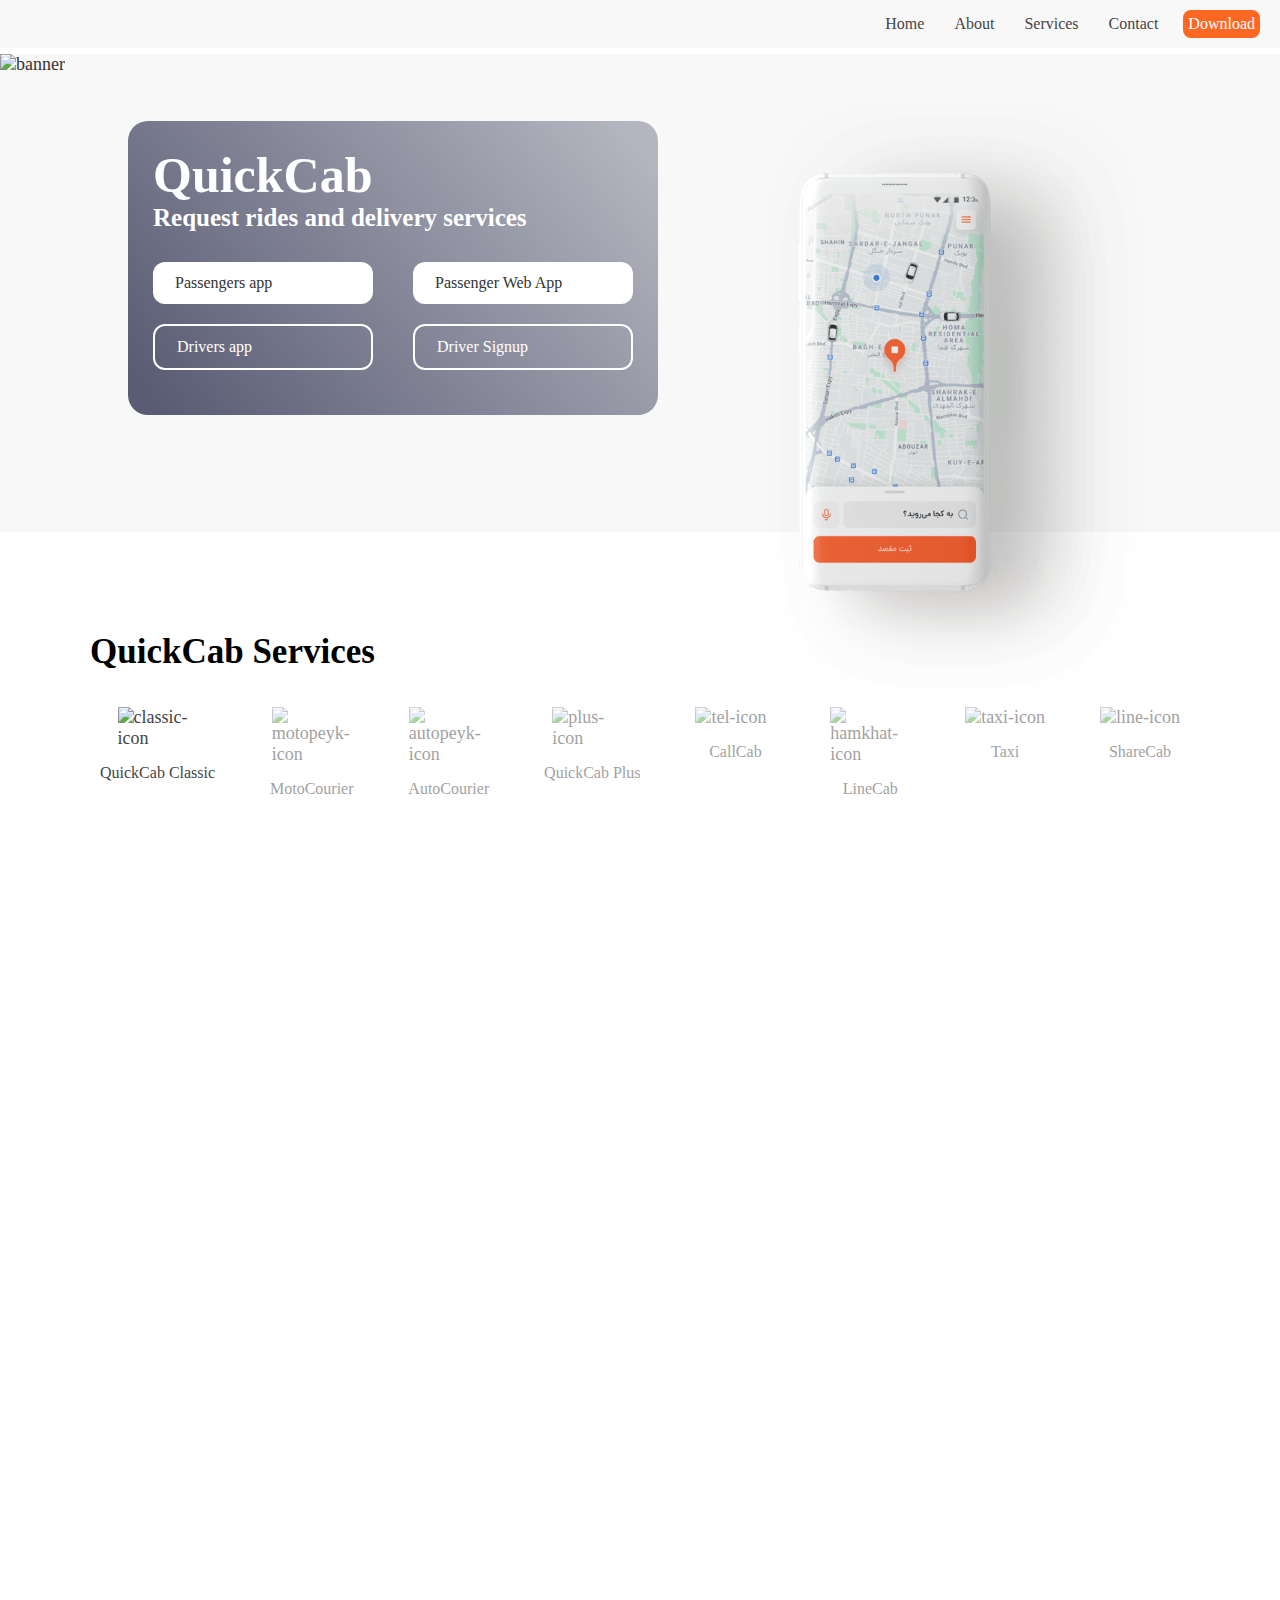
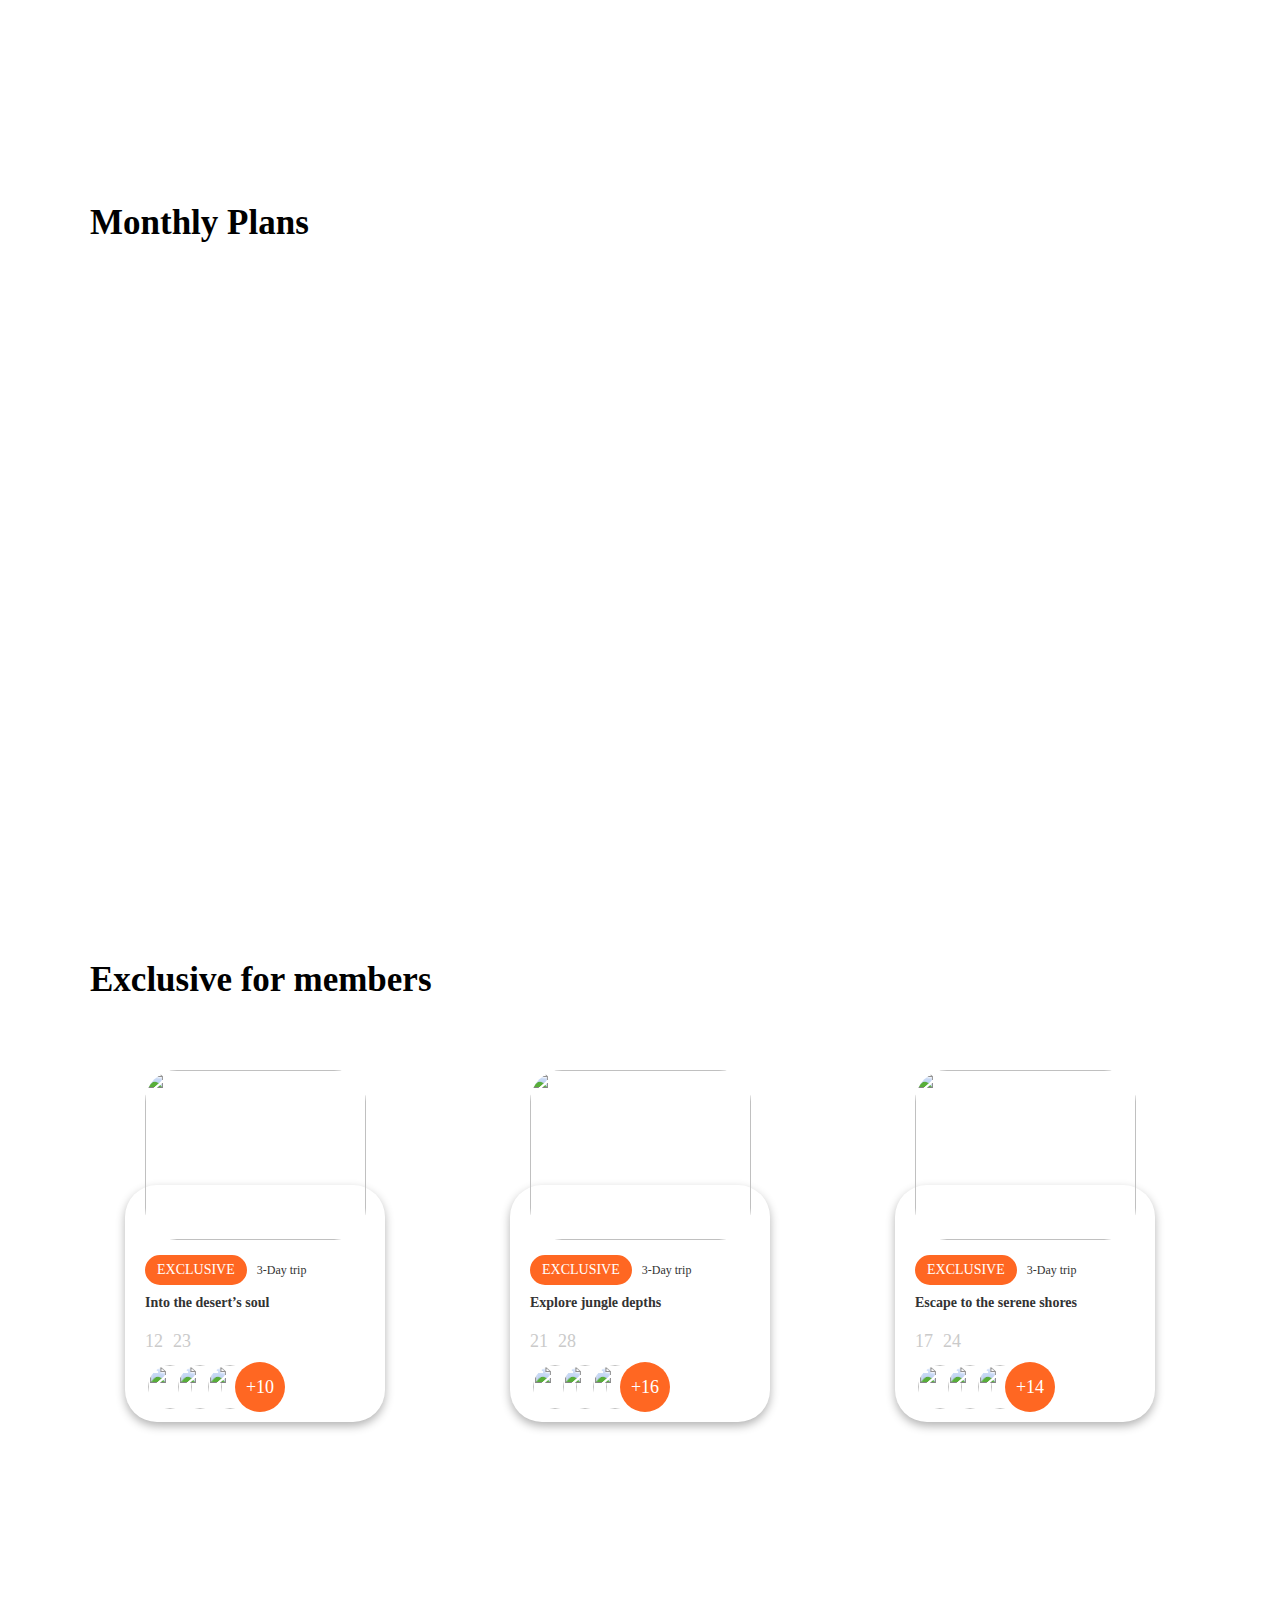
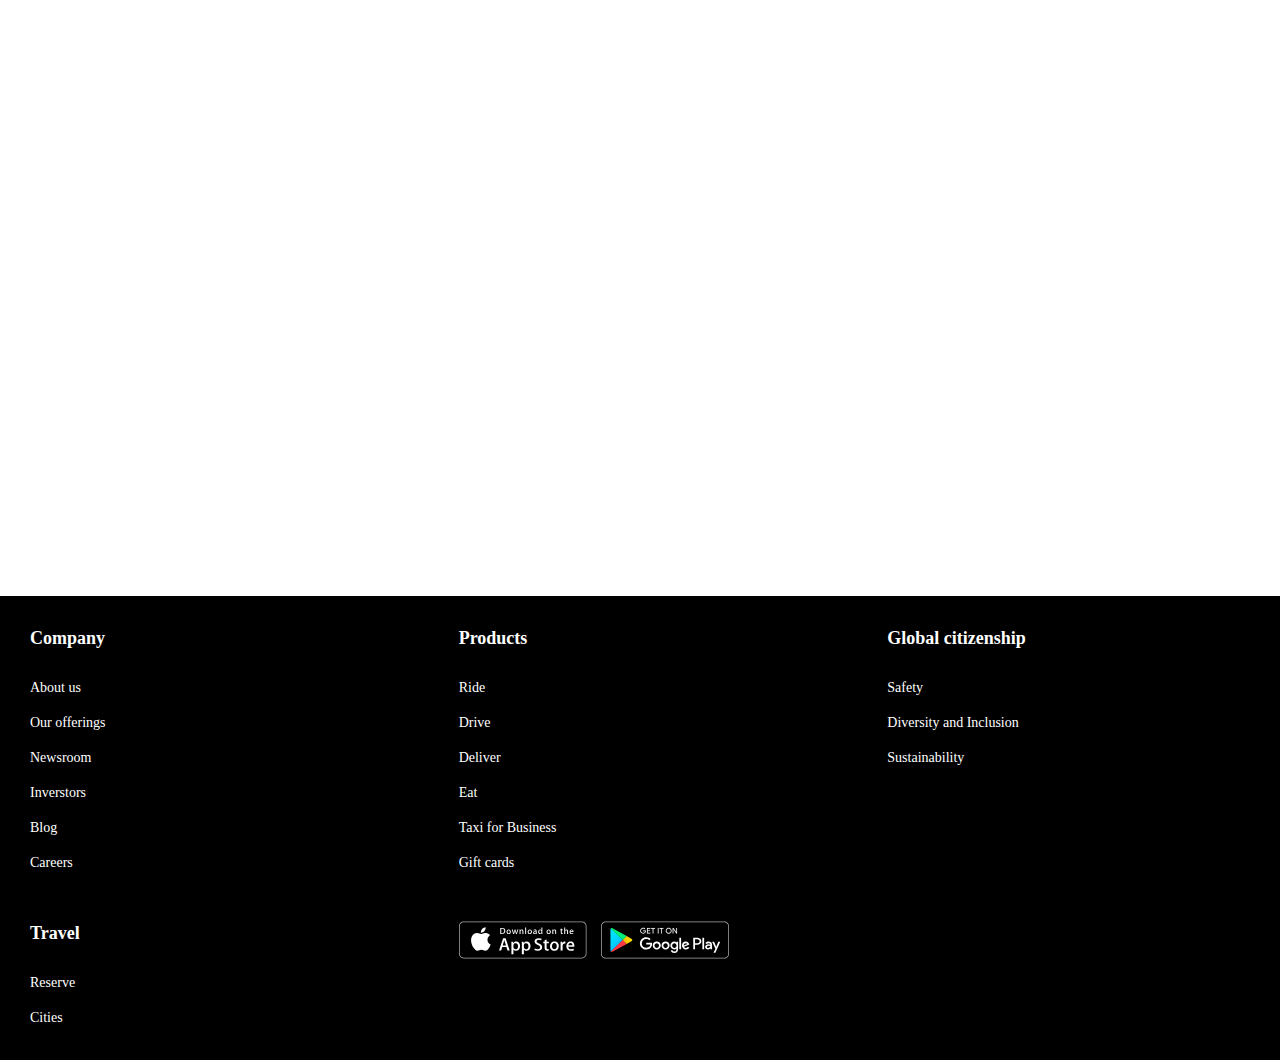
==== commit d40320c9: "feature section text fixed" ====
--- a/index.html
+++ b/index.html
@@ -13,7 +13,7 @@
     <link rel="stylesheet" href="./CSS/style.css" />
     <link rel="stylesheet" href="./CSS/fonts.css" />
     <link href="https://unpkg.com/aos@2.3.1/dist/aos.css" rel="stylesheet" />
-    <title>Online Taxi Demo</title>
+    <title>QuickCab Demo</title>
     <link
       rel="stylesheet"
       href="https://cdnjs.cloudflare.com/ajax/libs/font-awesome/6.7.1/css/all.min.css"
@@ -25,7 +25,7 @@
   <body>
     <header class="main-header">
       <nav class="nav container">
-        <a href="#"><img src="/assets/images/Le-Cab.png" alt="" /></a>
+        <a href="#"><img src="/assets/images/QuickCab.png" alt="" /></a>
         <div class="nav__toggler">
           <div class="bar bar-one"></div>
           <div class="bar bar-two"></div>
@@ -62,12 +62,12 @@
 
         <picture>
           <source
-            srcset="https://tapsi.ir/images/home/mockup-phone.webp"
+            srcset="/assets/images/mockup-phone.png"
             type="image/webp"
             media="(min-width: 1024px)"
           />
           <source
-            srcset="https://tapsi.ir/images/home/mockup-phone.png"
+            srcset="/assets/images/mockup-phone.png"
             type="image/png"
             media="(min-width: 1024px)"
           />
@@ -80,7 +80,7 @@
 
         <div class="hero-wrapper">
           <div class="intro-btn">
-            <h1>leCab</h1>
+            <h1>QuickCab</h1>
             <h2>Request rides and delivery services</h2>
             <div class="intro-wrapper">
               <a href="#" class="intro-btn__passenger btn--white">
@@ -106,11 +106,11 @@
     </header>
     <main>
       <section class="services container block">
-        <h2 class="services__title">leCab Services</h2>
+        <h2 class="services__title">QuickCab Services</h2>
         <div class="services__tabs">
           <a class="tab active" data-tab-target="nav-classic-tab">
             <img src="/assets/images/cc-classic.png" alt="classic-icon" />
-            <p>leCab Classic</p>
+            <p>QuickCab Classic</p>
           </a>
           <a class="tab" data-tab-target="nav-motopeyk-tab">
             <img src="/assets/images/cc-motopeyk.png" alt="motopeyk-icon" />
@@ -122,7 +122,7 @@
           </a>
           <a class="tab" data-tab-target="nav-plus-tab">
             <img src="/assets/images/cc-plus.png" alt="plus-icon" />
-            <p>leCab Plus</p>
+            <p>QuickCab Plus</p>
           </a>
           <a class="tab" data-tab-target="nav-tel-tab">
             <img src="/assets/images/cc-tel.png" alt="tel-icon" />
@@ -144,13 +144,15 @@
         <div class="container" style="position: relative">
           <div class="tab-content active" id="nav-classic-tab">
             <div class="feature__detail" data-aos="fade-right">
-              <h3 class="feature__title">leCab Classic</h3>
-              <p class="feature__text">
-                With leCab Classic service, you have a dedicated car to reach
-                your destination. leCab Classic offers a fast and easy way for
-                inner-city trips at any time of the day. In this service, you
-                also have the option to set two or more destinations and make
-                stops along the way.
+              <h3 class="feature__title">QuickCab Classic</h3>
+              <p class="feature__text">
+                With QuickCab Classic, you get your very own dedicated car to
+                take you wherever you need to go, because who wants to share?
+                It’s the fast and easy way to get around the city, no matter
+                what time it is (unless you're stuck in traffic, then good
+                luck). And if you're feeling fancy, you can even add multiple
+                stops along the way, because why just go from A to B when you
+                can make the whole trip about you?
               </p>
             </div>
             <div class="feature__image">
@@ -165,11 +167,13 @@
             <div class="feature__detail" data-aos="fade-right">
               <h3 class="feature__title">MotoCourier</h3>
               <p class="feature__text">
-                With the MotoCourier service, your packages and parcels are
-                delivered to their destination by motorbike couriers. This
-                service is ideal when you want your shipment to reach its
-                destination faster. You can also track the parcel's route to its
-                destination in real-time on the map.
+                With the MotoCourier service, your packages are delivered by
+                motorbike couriers—because nothing says 'urgent' like zipping
+                through traffic on two wheels. Perfect for when you absolutely
+                need your shipment to get there faster, or when you just want to
+                pretend you're in an action movie. Plus, you can track your
+                parcel in real-time, because watching your package speed through
+                the city is almost as exciting as getting it on time.
               </p>
             </div>
             <div class="feature__image">
@@ -184,11 +188,13 @@
             <div class="feature__detail" data-aos="fade-right">
               <h3 class="feature__title">AutoCourier</h3>
               <p class="feature__text">
-                AutoCourier is a service for delivering your packages by car.
-                This service is suitable when your packages cannot be delivered
-                by motorbike or require extra care during transportation. With
-                this service, you can also track the real-time location of your
-                package until it reaches its destination.
+                AutoCourier is the service for when your packages are too
+                precious for a motorbike and need the luxury of a car ride.
+                Perfect for when you want to treat your items like royalty, or
+                when they can’t handle the thrill of a two-wheeled adventure.
+                Plus, you can track your package’s every move in real-time,
+                because nothing says 'important delivery' like watching it
+                slowly crawl through traffic.
               </p>
             </div>
             <div class="feature__image">
@@ -201,13 +207,15 @@
           </div>
           <div class="tab-content" id="nav-plus-tab">
             <div class="feature__detail" data-aos="fade-right">
-              <h3 class="feature__title">leCab Plus</h3>
-              <p class="feature__text">
-                In leCab Plus service, a higher-end and newer model car will
-                pick you up. Additionally, the drivers of this service have
-                received the highest ratings from passengers. This service, also
-                allows you to set multiple destinations or make stops during
-                your trip.
+              <h3 class="feature__title">QuickCab Plus</h3>
+              <p class="feature__text">
+                With QuickCab Plus, you’ll be picked up in a car that’s so new
+                and fancy, you’ll wonder if you’re in the right one. The
+                drivers? Oh, they’ve got the highest ratings—because who else
+                would drive you around in style? And just in case you’re feeling
+                extra important, you can set multiple destinations or make
+                stops, because why would you go straight to your destination
+                when you can make it all about the journey?
               </p>
             </div>
             <div class="feature__image">
@@ -222,11 +230,12 @@
             <div class="feature__detail" data-aos="fade-right">
               <h3 class="feature__title">CallCab</h3>
               <p class="feature__text">
-                The CallCab Phone Service, or 1630, allows you to request a car
-                without needing internet or the app. This phone-based taxi
-                service is ideal for times when you don't have access to the
-                internet or the app. It is also a convenient solution for
-                individuals who find using mobile apps challenging.
+                The CallCab Phone Service, or 1630, lets you request a car the
+                old-fashioned way—by actually calling someone. Perfect for those
+                times when the internet and apps are just too complicated, or
+                when you’d rather feel like you’re living in the '90s. It’s also
+                a great option for people who think swiping and tapping are way
+                too much work. Who knew technology could be so simple?
               </p>
             </div>
             <div class="feature__image">
@@ -242,14 +251,15 @@
             <div class="feature__detail" data-aos="fade-right">
               <h3 class="feature__title">LineCab</h3>
               <p class="feature__text">
-                The leCab's LineCab service uses minibuses to take you to your
-                destination. With this service, you can select your travel
-                route, purchase your ticket, and reach your destination faster
-                and more comfortably. LineCab is significantly cheaper than
-                other leCab services and provides a quicker and more convenient
-                alternative to public transportation. You can also reserve your
-                ticket in advance and travel while maintaining social
-                distancing.
+                QuickCab's LineCab service lets you ride in a minibus like
+                you're part of an exclusive club—except with more people and
+                less luxury. Pick your route, buy your ticket, and get to your
+                destination faster than any of those public transportation
+                peasants. It’s cheaper than other QuickCab services, but still
+                fancier than cramming into a crowded bus. Plus, you can reserve
+                your ticket in advance and enjoy your trip while maintaining
+                that all-important personal space—because who doesn’t love a
+                little social distancing, even on a minibus?
               </p>
             </div>
             <div class="feature__image">
@@ -264,10 +274,12 @@
             <div class="feature__detail" data-aos="fade-right">
               <h3 class="feature__title">Taxi</h3>
               <p class="feature__text">
-                In leCab's Taxi service, yellow taxis take you to your
-                destination. This service is a suitable option if you prefer
-                using a taxi, especially for reasons such as entering traffic
-                restriction zones or air pollution control areas.
+                Sometimes you just want the classic yellow taxi experience. It’s
+                perfect for when you need to navigate traffic restriction zones
+                or avoid air pollution control areas, because clearly, that’s
+                the only reason you'd choose a taxi over other options. Plus,
+                who doesn’t love the nostalgia of squeezing into a yellow cab
+                and pretending it’s still 1995?
               </p>
             </div>
             <div class="feature__image">
@@ -282,9 +294,12 @@
             <div class="feature__detail" data-aos="fade-right">
               <h3 class="feature__title">LineCab</h3>
               <p class="feature__text">
-                LineCab is a service that allows for shared rides. In this
-                service, you travel with another passenger who shares a similar
-                route, and the trip cost is split between you.
+                The shared ride service where you get to bond with a random
+                stranger, because who wouldn’t want to share their personal
+                space with someone who’s going the same direction? Split the
+                cost, enjoy the ride, and pretend you’re not secretly hoping
+                they don’t start a conversation. It’s the perfect way to save
+                money while practicing your ‘don’t talk to me’ face.
               </p>
             </div>
             <div class="feature__image">
@@ -302,12 +317,15 @@
           <img src="./assets/images/i-mac-1.png" alt="" data-aos="fade-right" />
         </div>
         <div class="feature__details" data-aos="fade-left">
-          <h2 class="feature__title">leCab Business Solutions</h2>
+          <h2 class="feature__title">QuickCab Business Solutions</h2>
           <p class="feature__text">
-            leCab's Corporate Panel is a web-based system that allows businesses
-            and organizations to easily request an unlimited number of cars and
-            couriers simultaneously. Using it, you can easily manage your urban
-            missions and delivery of goods.
+            With QuickCab's Corporate Panel, you can finally stop pretending you
+            only need one car. Now you can request as many cars and couriers as
+            you want, all at the same time. Because why settle for managing a
+            simple delivery when you could have an entire fleet running around
+            the city, trying (and probably failing) to get your stuff there on
+            time? It's the perfect solution for anyone who thinks they’re too
+            important to wait for just one driver to show up.
           </p>
           <button class="btn btn--primary">Login for Organizations</button>
         </div>
@@ -317,14 +335,15 @@
           <img src="./assets/images/macbook.png" alt="" data-aos="fade-left" />
         </div>
         <div class="feature__details" data-aos="fade-right">
-          <h2 class="feature__title">Buy leCab gift card</h2>
+          <h2 class="feature__title">Buy QuickCab gift card</h2>
           <p class="feature__text">
-            The leCab Credit Code allows users, businesses, and organizations to
-            enjoy discounts on leCab rides equivalent to the purchased credit
-            amount. In just a few minutes, you can obtain this code and share it
-            with your employees and customers.
+            The QuickCab Credit Code, because who doesn’t want to feel like a
+            VIP while saving a few bucks? Buy some credit, get a code, and share
+            it with your employees and customers, so they can feel special too,
+            because nothing says 'I care' like handing out discount codes. It’s
+            almost like you’re giving away free rides, but not really.
           </p>
-          <button class="btn btn--primary">Buy leCab gift card</button>
+          <button class="btn btn--primary">QuickCab gift card</button>
         </div>
       </section>
       <div class="plans__container container">
@@ -339,7 +358,7 @@
                 </span>
                 <span class="plan__price">100 Euros</span>
                 <span class="plan__billing-cycle">(Monthly)</span>
-                <span class="plan__description">Classic Taxi Service</span>
+                <span class="plan__description">Economy Taxi Service</span>
               </header>
               <div class="card__body">
                 <ul class="list list--tick">
@@ -366,7 +385,7 @@
                 </span>
                 <span class="plan__price">300 Euros</span>
                 <span class="plan__billing-cycle">(Monthly)</span>
-                <span class="plan__description">Classic Taxi Service</span>
+                <span class="plan__description">Business Taxi Service</span>
               </header>
               <div class="card__body">
                 <ul class="list list--tick">
@@ -395,7 +414,7 @@
                 </span>
                 <span class="plan__price">1000 Euros</span>
                 <span class="plan__billing-cycle">(Monthly)</span>
-                <span class="plan__description">Classic Taxi Service</span>
+                <span class="plan__description">V.I.P Taxi Service</span>
               </header>
               <div class="card__body">
                 <ul class="list list--tick">
@@ -408,6 +427,101 @@
                 <button class="btn btn--primary btn--block">
                   Book Service
                 </button>
+              </div>
+            </div>
+          </div>
+        </div>
+      </div>
+      <div class="container travel block">
+        <h2>Exclusive for members</h2>
+        <div class="travel__slides">
+          <div class="travel__slide">
+            <div class="slide__image">
+              <img src="/assets/images/travel-1.png" alt="" />
+            </div>
+            <div class="slide_detail">
+              <div class="slide__header">
+                <div class="badge badge--primary">Exclusive</div>
+                <p>3-Day trip</p>
+              </div>
+              <p class="slide__title">Into the desert’s soul</p>
+              <div class="slide__icons">
+                <img src="/assets/images/heart.svg" alt="" />
+                <span>12</span>
+                <img src="/assets/images/eye-sharp.svg" alt="" />
+                <span>23</span>
+              </div>
+              <div class="avatar__group">
+                <div class="avatar">
+                  <img src="/assets/images/avatar/avatar-1.jpg" alt="" />
+                </div>
+                <div class="avatar">
+                  <img src="/assets/images/avatar/avatar-2.jpeg" alt="" />
+                </div>
+                <div class="avatar">
+                  <img src="/assets/images/avatar/avatar-3.jpg" alt="" />
+                </div>
+                <div class="hidden__avatars">+10</div>
+              </div>
+            </div>
+          </div>
+          <div class="travel__slide">
+            <div class="slide__image">
+              <img src="/assets/images/travel-2.jpg" alt="" />
+            </div>
+            <div class="slide_detail">
+              <div class="slide__header">
+                <div class="badge badge--primary">Exclusive</div>
+                <p>3-Day trip</p>
+              </div>
+              <p class="slide__title">Explore jungle depths</p>
+              <div class="slide__icons">
+                <img src="/assets/images/heart.svg" alt="" />
+                <span>21</span>
+                <img src="/assets/images/eye-sharp.svg" alt="" />
+                <span>28</span>
+              </div>
+              <div class="avatar__group">
+                <div class="avatar">
+                  <img src="/assets/images/avatar/avatar-1.jpg" alt="" />
+                </div>
+                <div class="avatar">
+                  <img src="/assets/images/avatar/avatar-2.jpeg" alt="" />
+                </div>
+                <div class="avatar">
+                  <img src="/assets/images/avatar/avatar-3.jpg" alt="" />
+                </div>
+                <div class="hidden__avatars">+16</div>
+              </div>
+            </div>
+          </div>
+          <div class="travel__slide">
+            <div class="slide__image">
+              <img src="/assets/images/travel-3.jpg" alt="" />
+            </div>
+            <div class="slide_detail">
+              <div class="slide__header">
+                <div class="badge badge--primary">Exclusive</div>
+                <p>3-Day trip</p>
+              </div>
+              <p class="slide__title">Escape to the serene shores</p>
+              <div class="slide__icons">
+                <img src="/assets/images/heart.svg" alt="" />
+                <span>17</span>
+                <img src="/assets/images/eye-sharp.svg" alt="" />
+                <span>24</span>
+              </div>
+              <div class="avatar__group">
+                <div class="avatar">
+                  <img src="/assets/images/avatar/avatar-1.jpg" alt="" />
+                </div>
+                <div class="avatar">
+                  <img src="/assets/images/avatar/avatar-2.jpeg" alt="" />
+                </div>
+                <div class="avatar">
+                  <img src="/assets/images/avatar/avatar-3.jpg" alt="" />
+                </div>
+                <div class="hidden__avatars">+14</div>
               </div>
             </div>
           </div>
--- a/CSS/style.css
+++ b/CSS/style.css
@@ -17,17 +17,20 @@
   --color-heading: #000;
   --color-body: #333333;
   --color-white: #fff;
+  --avatar-size: 50px;
 }
 
 /*To make each rem - 10px for easier usage of rem later on*/
 html {
   font-size: 62.5%;
+  overflow-x: hidden;
   /* font-family: sans-serif; */
 }
 
 body {
   color: var(--color-body);
   font-size: 1.4rem;
+  overflow-x: hidden; /*x Prevent horizontal scrolling */
 }
 
 a {
@@ -132,7 +135,7 @@
 .list {
   list-style: none;
   font-size: 1.6rem;
-  margin-bottom: 10rem;
+  margin-bottom: 5rem;
 }
 
 .list--inline .list__item {
@@ -170,9 +173,10 @@
 .block_plan {
   display: grid;
   justify-content: center;
+  justify-items: center;
   align-items: center;
   grid-template-columns: repeat(auto-fit, minmax(320px, 1fr));
-  gap: 8rem 3rem;
+  gap: 6rem 3rem;
   margin: 2rem auto;
   padding: 1rem;
 }
@@ -234,9 +238,9 @@
 
 .container {
   max-width: 1140px;
-  /*align-items: center;*/
   align-self: center;
   margin: 0 auto;
+  width: 100%;
 }
 
 @media screen and (min-width: 1024px) {
@@ -256,19 +260,27 @@
 
 section.feature.container {
   margin-bottom: 5rem;
+  padding: 0 4rem;
 }
 
 .feature__text {
-  margin-bottom: 3.1rem;
+  align-self: center;
+  margin-bottom: 2rem;
+  text-align: justify;
+}
+
+section.feature.container button {
+  padding: 1.5rem 2rem;
 }
 
 .feature__image > img {
-  width: 70%;
+  width: 80%;
   height: auto;
 }
 
 .feature__image {
   text-align: center;
+  /* width: 85%; */
   margin-bottom: 2rem;
 }
 
@@ -281,6 +293,13 @@
     text-align: center;
     margin-bottom: 0;
   }
+  .feature__text {
+    margin-bottom: 3.1rem;
+  }
+
+  section.feature.container button {
+    padding: 2rem 2.5rem;
+  }
 
   .gift-card .feature__image {
     order: 1;
@@ -295,8 +314,12 @@
 
 .contact-us {
   display: grid;
-  margin-top: 5rem;
+  justify-content: center;
+  align-items: center;
+  /* margin-top: 5rem; */
   margin-bottom: 5rem;
+  gap: 3rem 4rem;
+  padding: 2rem;
 }
 
 .contact-us__map {
@@ -314,6 +337,9 @@
 
   .contact-us__form {
     grid-area: form;
+    padding: 0 2rem;
+    width: 100%;
+    margin-top: 4rem;
   }
 
   .contact-us__map {
@@ -352,7 +378,9 @@
   display: flex;
   flex-direction: column;
   align-items: flex-start;
-  padding-left: 3rem;
+  box-shadow: 0 10px 30px rgba(0, 0, 0, 0.06);
+  border-radius: 20px;
+  padding: 2rem;
 }
 
 .contact-us__icons .icon-holder {
@@ -362,8 +390,9 @@
 }
 
 .icon-holder__label {
-  margin-left: 1.5rem;
+  margin-left: 1rem;
   display: block;
+  max-width: 250px;
 }
 
 @media screen and (min-width: 1024px) {
@@ -372,11 +401,14 @@
     justify-content: space-around;
   }
   .contact-us__icons .icon-holder {
+    max-width: 200px;
+    text-align: center;
     flex-direction: column;
-    margin: 1rem 1rem;
+    margin-bottom: 0;
   }
 
   .icon-holder__label {
+    order: 2;
     font-size: 1.4rem;
     margin-top: 1rem;
   }
@@ -388,13 +420,16 @@
   flex-direction: row;
   align-items: center;
   justify-content: space-around;
+  box-shadow: 0 10px 30px rgba(0, 0, 0, 0.06);
+  padding: 2rem;
+  border-radius: 20px;
   margin-bottom: 2rem;
 }
 
 @media screen and (min-width: 1024px) {
   .contact-us__social {
     justify-content: center;
-    margin-bottom: 0rem;
+    margin-bottom: 0;
   }
 
   .contact-us__social .icon-container {
@@ -403,16 +438,17 @@
 }
 .contact-us__map img {
   width: 100%;
-  height: auto;
-  border-radius: 10px;
+  height: 100%;
+  border-radius: 20px;
+  overflow: hidden;
 }
 
 .form-wrapper {
   height: 100%;
-  border: 1px solid #ccc;
+  /* border: 1px solid #ccc; */
   border-radius: 20px;
   box-shadow: 0 10px 30px rgb(0, 0, 0, 0.2);
-  padding: 1rem 2rem;
+  padding: 1rem;
 }
 
 .form-wrapper h3 {
@@ -426,9 +462,17 @@
   height: 70%;
 }
 
+form .btn.btn--primary {
+  width: 90%;
+  align-self: center;
+  border-radius: 20px;
+}
+
 input,
 textarea {
   display: block;
+  width: 90%;
+  align-self: center;
   outline: 0;
   border: 0;
   resize: none;
@@ -440,7 +484,7 @@
   border-radius: 39px;
   background-color: #f5f5f5;
   border: 1px solid #ccc;
-  padding: 1rem 1.5rem;
+  padding: 1.2rem 1.5rem;
   font-family: "M PLUS 1p";
 }
 
@@ -534,6 +578,15 @@
   align-items: center;
   flex-wrap: wrap;
   padding: 1rem 2rem;
+  padding-left: 0.5rem;
+  position: fixed;
+  top: 0;
+  z-index: 10;
+  background-color: var(--color-navbar);
+}
+
+.nav.container {
+  max-width: 100%;
 }
 
 .nav__list {
@@ -640,6 +693,7 @@
   position: relative;
   width: 100%;
   height: 478px;
+  margin-top: 54px;
 }
 
 .hero-section .banner-img {
@@ -719,7 +773,7 @@
 .banner-phone {
   display: none;
   position: absolute;
-  left: 20%;
+  right: 9%;
   bottom: -40%;
   height: auto;
   width: 420px;
@@ -729,13 +783,18 @@
   .banner-phone {
     display: inline;
   }
+
+  .hero-wrapper {
+    justify-content: flex-start;
+  }
+
+  .intro-btn {
+    margin-bottom: 50px;
+    margin-left: 10%;
+  }
 }
 
 @media screen and (min-width: 768px) {
-  .hero-wrapper {
-    justify-content: flex-end;
-  }
-
   .intro-wrapper {
     flex-direction: row;
     justify-content: space-between;
@@ -746,8 +805,6 @@
     width: 530px;
     padding: 25px;
     border-radius: 20px;
-    margin-bottom: 50px;
-    margin-right: 10%;
   }
 
   .intro-btn h1 {
@@ -775,6 +832,15 @@
   justify-content: space-between;
   overflow: auto;
   padding: 5px 0 15px;
+  /* Removing the scroll bar for Firefox */
+  scrollbar-width: none;
+  /* Removing the scroll bar for Internet Explorer and Edge */
+  -ms-overflow-style: none;
+}
+
+/* Removing the scroll bar for webkit based browsers */
+.services__tabs::-webkit-scrollbar {
+  display: none;
 }
 
 .services__tabs a {
@@ -830,7 +896,7 @@
 }
 
 .block {
-  padding: 6rem 2rem;
+  padding: 4rem 2rem;
 }
 
 @media screen and (min-width: 1024px) {
@@ -856,3 +922,137 @@
     padding: 10rem 2rem;
   }
 }
+
+/*Travel*/
+
+.container.travel h2 {
+  margin-top: 3rem;
+  margin-bottom: 1rem;
+}
+
+.container.travel {
+  padding-bottom: 5rem;
+}
+
+.travel__slides {
+  display: flex;
+  flex-direction: row;
+  justify-content: space-between;
+  overflow-x: auto;
+  padding: 0 2.5rem 2.5rem;
+  /* Removing the scroll bar for Firefox */
+  scrollbar-width: none;
+  /* Removing the scroll bar for Internet Explorer and Edge */
+  -ms-overflow-style: none;
+}
+
+/* Removing the scroll bar for webkit based browsers */
+.travel__slides::-webkit-scrollbar {
+  display: none;
+}
+
+.travel__slide {
+  flex: 0 0 280px;
+  padding: 0 1rem;
+  display: flex;
+  flex-direction: column;
+  align-items: center;
+}
+
+/* .travel__slide:not(:last-child) {
+  padding-right: 2rem;
+} */
+
+.travel__slide img {
+  height: 170px;
+  width: 100%;
+  border-radius: 32px;
+  object-fit: cover;
+}
+
+.slide__image {
+  width: 85%;
+  transform: translateY(60px);
+}
+
+.slide_detail {
+  background-color: #fff;
+  box-shadow: 0 4px 10px rgba(0, 0, 0, 0.3);
+  border-radius: 32px;
+  padding: 7rem 2rem 1rem 2rem;
+  width: 100%;
+  height: 100%;
+}
+
+.slide__header {
+  display: flex;
+  justify-content: flex-start;
+  align-items: center;
+}
+
+.slide__header p {
+  font-size: 1.2rem;
+  margin-left: 1rem;
+}
+
+.slide__header.badge {
+  font-size: 1.2rem;
+  padding: 0.1rem 1.3rem;
+}
+
+.slide_detail .slide__title {
+  font-size: 1.4rem;
+  font-weight: 600;
+  margin-top: 1rem;
+}
+
+.slide_detail .slide__icons {
+  display: flex;
+  flex-direction: row;
+  justify-content: flex-start;
+  align-items: center;
+  margin-top: 2rem;
+}
+
+.slide_detail .slide__icons img {
+  height: 1.5rem;
+  width: auto;
+}
+
+.slide_detail .slide__icons span {
+  color: #cacaca;
+  margin-right: 1rem;
+}
+
+.avatar__group {
+  display: flex;
+  flex-direction: row;
+  align-items: center;
+  margin-top: 1rem;
+}
+
+.avatar__group .avatar {
+  border-radius: 100%;
+  width: var(--avatar-size);
+  height: var(--avatar-size);
+  border: 3px solid white;
+  overflow: hidden;
+  margin-right: -20px;
+  cursor: pointer;
+}
+
+.avatar__group .avatar img {
+  width: 100%;
+  height: 100%;
+}
+
+.hidden__avatars {
+  width: var(--avatar-size);
+  height: var(--avatar-size);
+  background-color: var(--color-primary);
+  border-radius: 100%;
+  color: white;
+  display: flex;
+  justify-content: center;
+  align-items: center;
+}
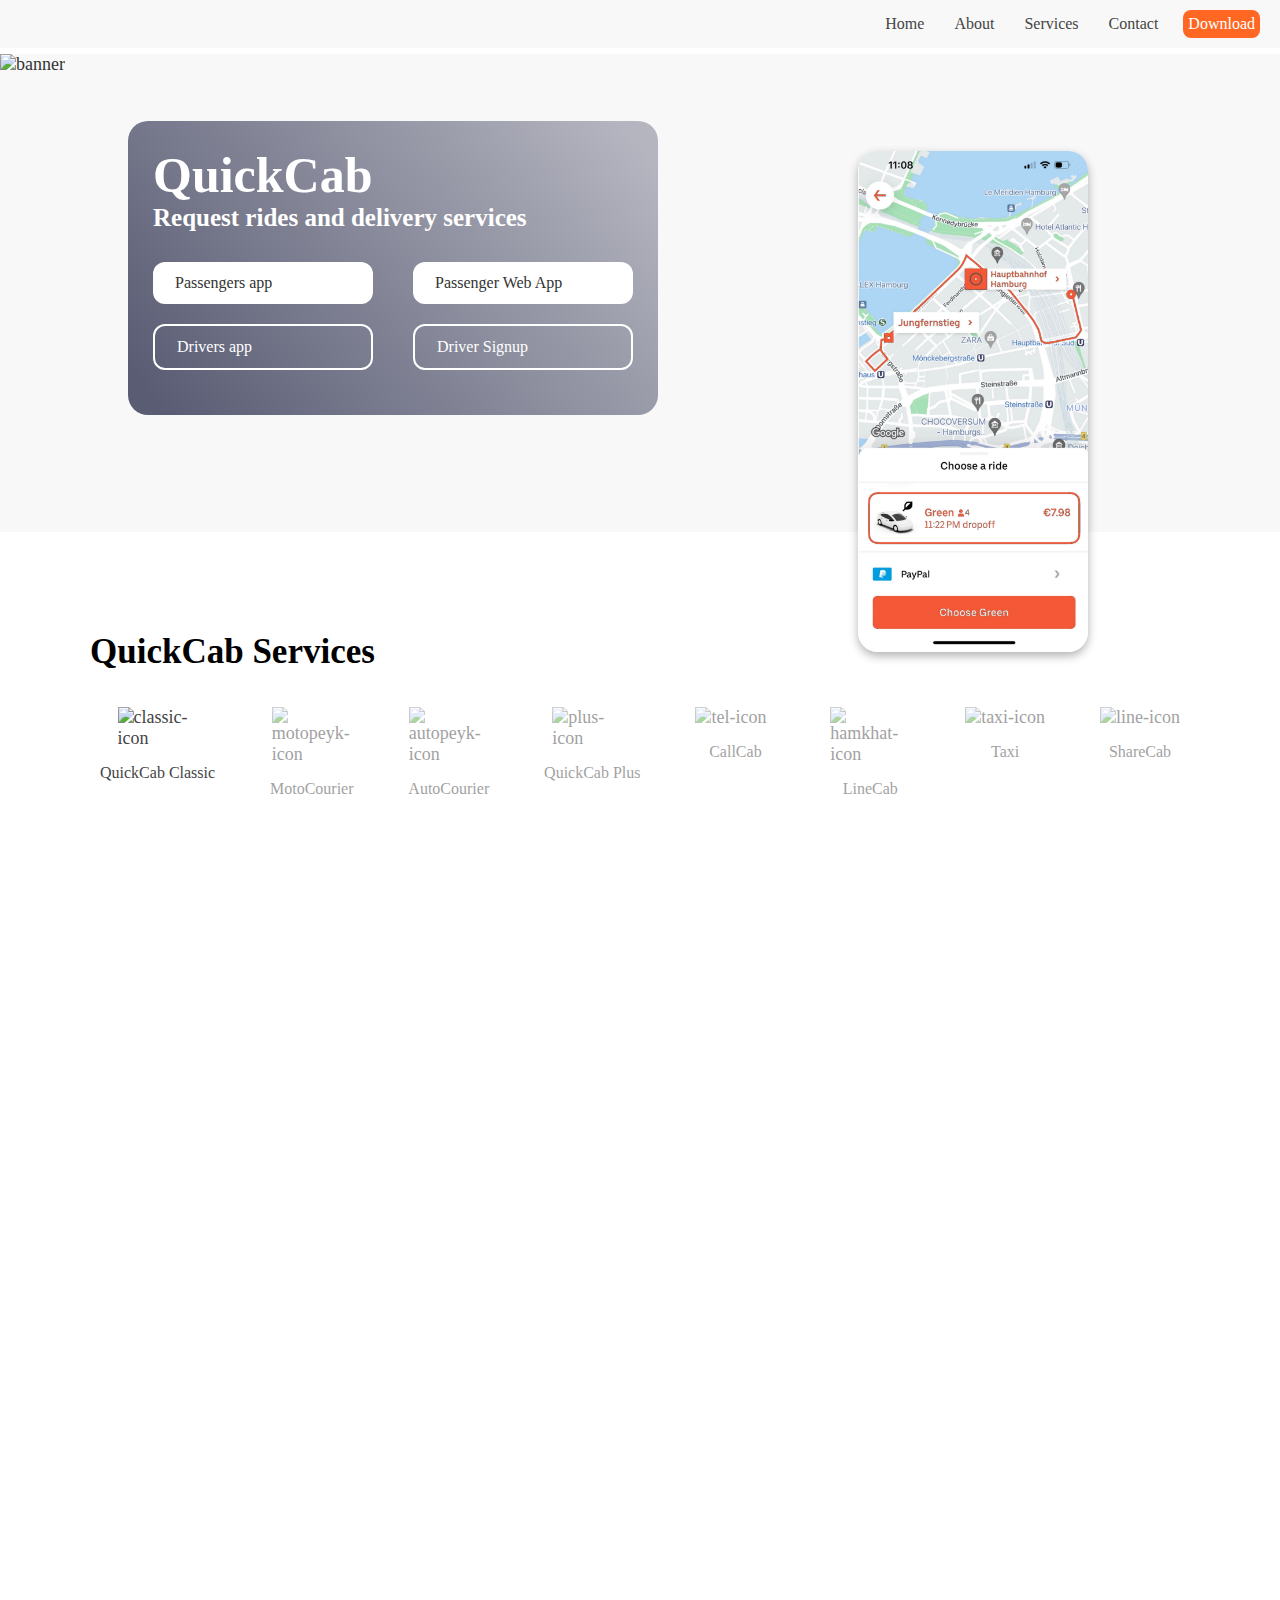
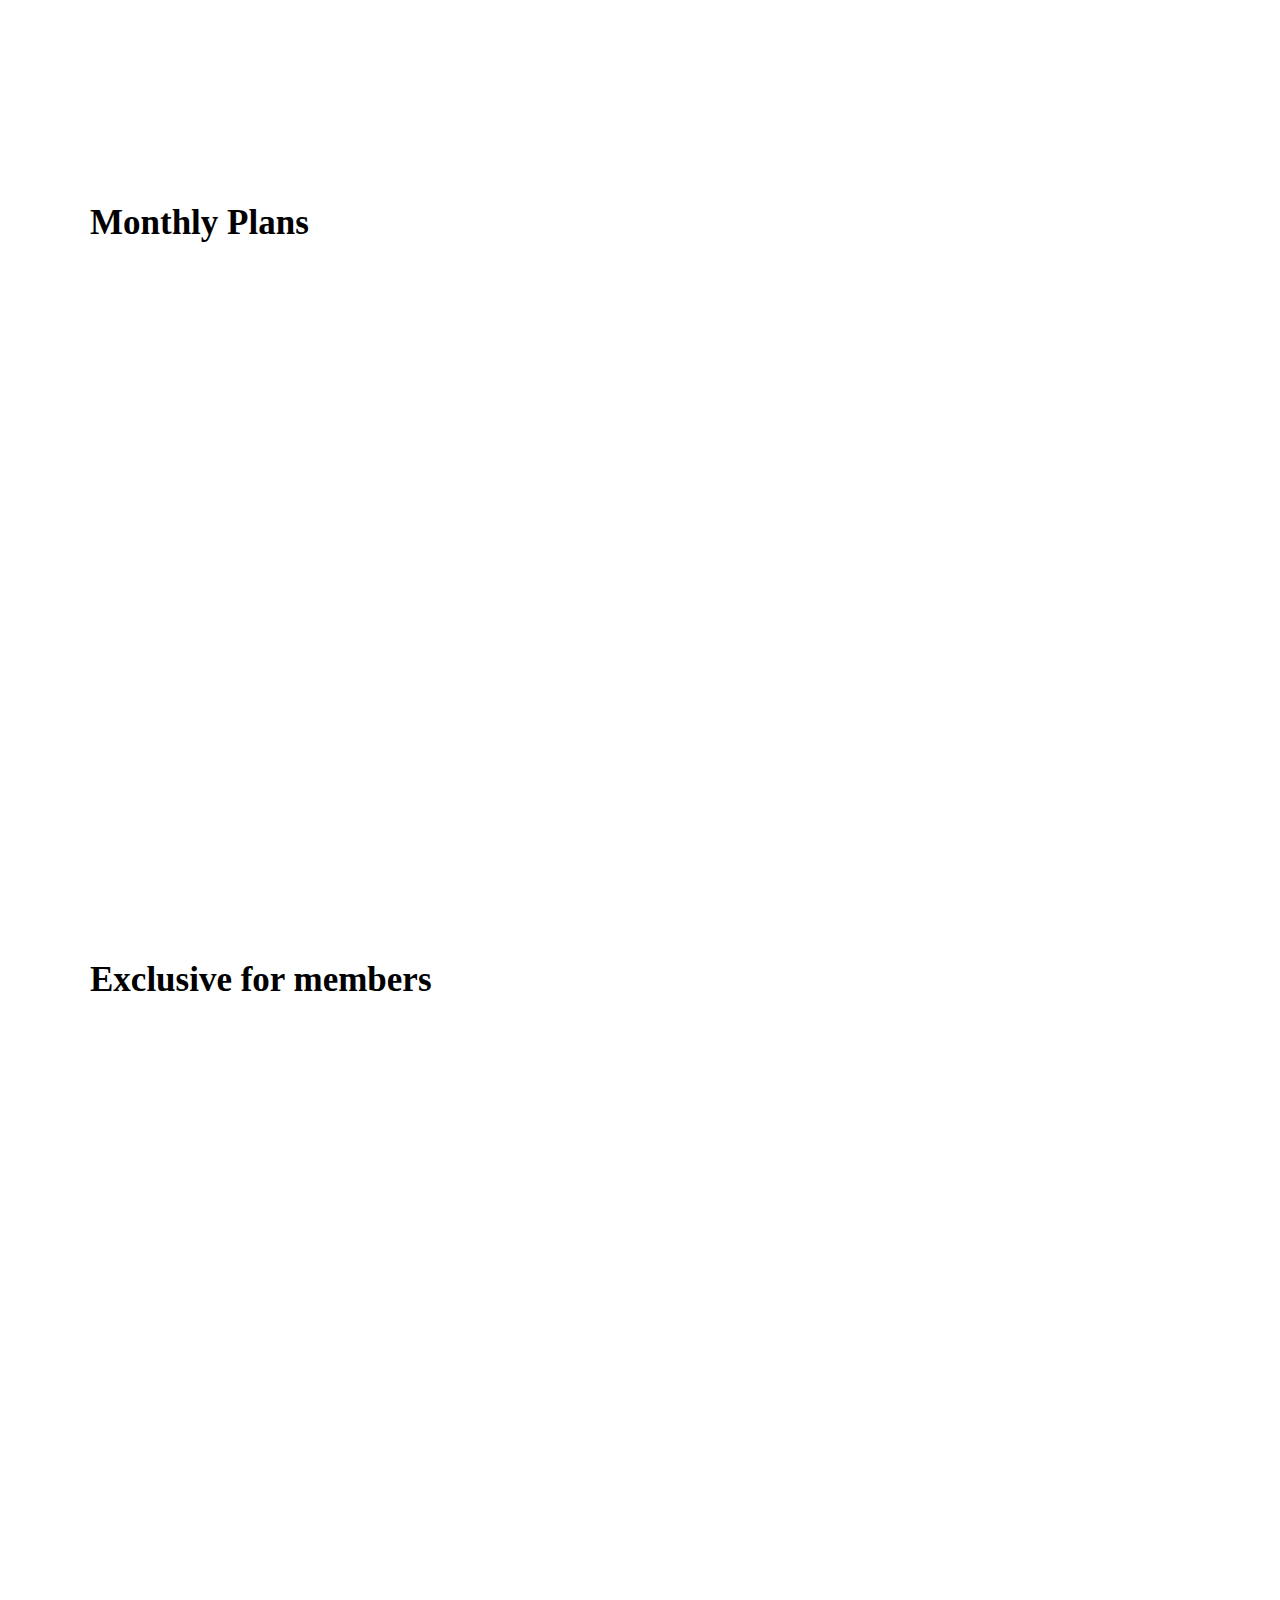
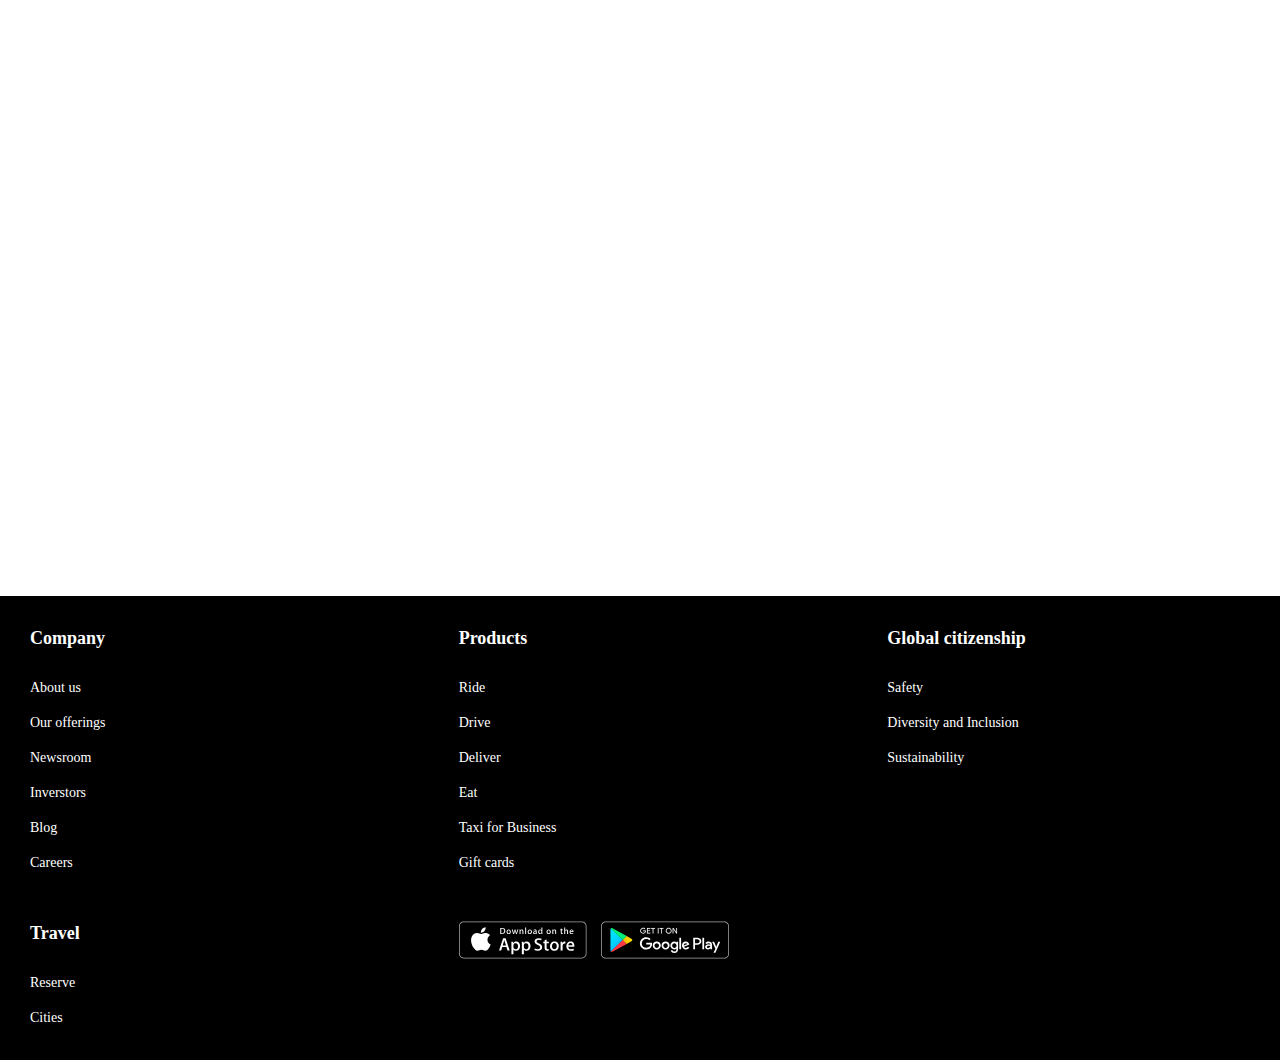
==== commit 3644d0b9: "phone changed" ====
--- a/index.html
+++ b/index.html
@@ -62,17 +62,12 @@
 
         <picture>
           <source
-            srcset="/assets/images/mockup-phone.png"
-            type="image/webp"
-            media="(min-width: 1024px)"
-          />
-          <source
-            srcset="/assets/images/mockup-phone.png"
-            type="image/png"
+            srcset="/assets/images/phone.jpg"
+            type="image/jpg"
             media="(min-width: 1024px)"
           />
           <img
-            src="/assets/images/mockup-phone.png"
+            src="/assets/images/phone.jpg"
             alt="phone"
             class="banner-phone"
           />
@@ -435,7 +430,7 @@
       <div class="container travel block">
         <h2>Exclusive for members</h2>
         <div class="travel__slides">
-          <div class="travel__slide">
+          <div class="travel__slide" data-aos="flip-left">
             <div class="slide__image">
               <img src="/assets/images/travel-1.png" alt="" />
             </div>
@@ -465,7 +460,7 @@
               </div>
             </div>
           </div>
-          <div class="travel__slide">
+          <div class="travel__slide" data-aos="flip-left">
             <div class="slide__image">
               <img src="/assets/images/travel-2.jpg" alt="" />
             </div>
@@ -495,7 +490,7 @@
               </div>
             </div>
           </div>
-          <div class="travel__slide">
+          <div class="travel__slide" data-aos="flip-left">
             <div class="slide__image">
               <img src="/assets/images/travel-3.jpg" alt="" />
             </div>
--- a/CSS/style.css
+++ b/CSS/style.css
@@ -773,10 +773,12 @@
 .banner-phone {
   display: none;
   position: absolute;
-  right: 9%;
-  bottom: -40%;
+  right: 15%;
+  bottom: -25%;
   height: auto;
-  width: 420px;
+  width: 230px;
+  border-radius: 20px;
+  box-shadow: 0 4px 10px rgba(0, 0, 0, 0.3);
 }
 
 @media screen and (min-width: 1110px) {
